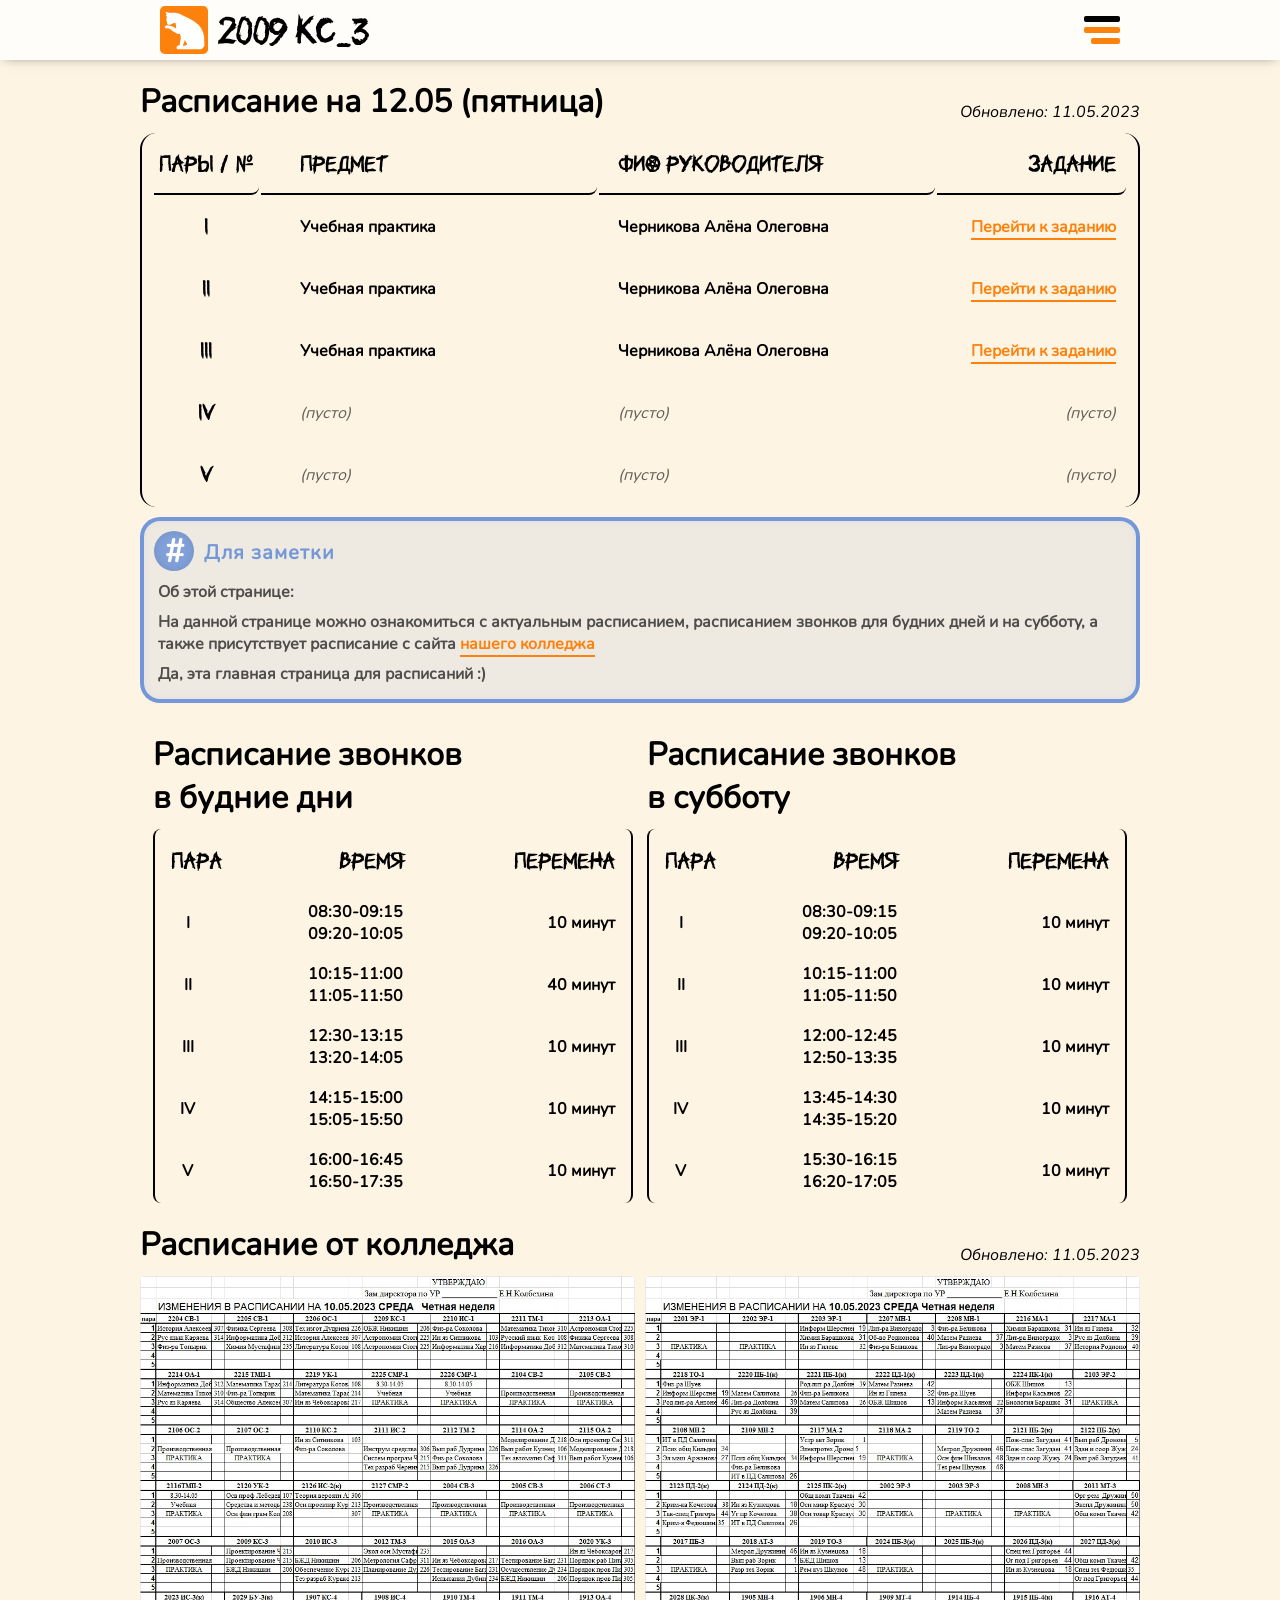
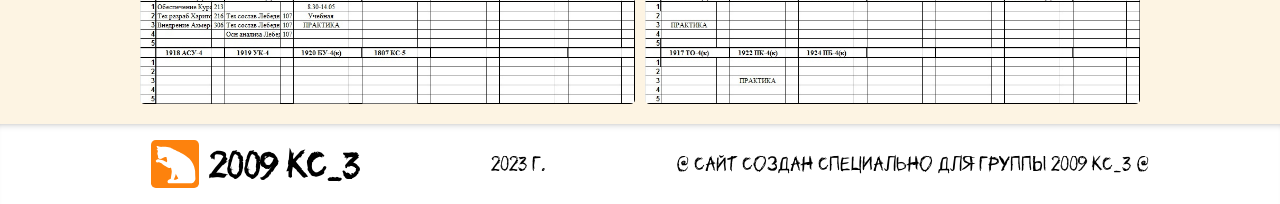
==== index.html @ f32d85fb "index.html" ====
<!DOCTYPE html>
<html lang="ru">

<head>
    <meta http-equiv="Cache-control" content="no-cache">
    <meta http-equiv="Cache-Control" content="max-age=300, must-revalidate">
    <meta name="viewport" content="width=device-width, initial-scale=1">
    <meta charset="UTF-8">
    <title>Главная / 2009 КС_3</title>
    <link rel="icon" href="favicon.svg">
    <link rel="stylesheet" href="css/style.css">
    <link rel="stylesheet" href="css/style_dark.css">
    <link rel="stylesheet" href="css/index.css">
    <link rel="stylesheet" href="css/index_dark.css">
</head>

<body>
    <!--_____header_____-->
    <header>
        <div class="locate main_container_for_header">
            <div class="left">
                <a href="index.html">
                    <img class="icon" src="svg/icon.svg" alt="dots icon">
                    <h1>2009 KC_3</h1>
                </a>
            </div>
            <div class="right">
                <button class="gum_menu" id="gum_menu">
                    <div id="line_1"></div>
                    <div id="line_2"></div>
                    <div id="line_3"></div>
                </button>
            </div>
        </div>
    </header>
    <!--под гамбургер меню-->
    <div class="under_gumburger_menu" id="under_gumburger_menu"></div>
    <!--_____меню_____-->
    <nav class="gumburger_menu" id="gumburger_menu">
        <button class="gum_menu" id="gum_menu_close" style="transition: 0.2s;">
            <div id="line_1"></div>
            <div id="line_2"></div>
            <div id="line_3"></div>
        </button>
        <a href="index.html">Главная</a>
        <a href="tasks.html">Задания</a>
        <a href="remind.html">Важные напоминания</a>
    </nav>
    <!--_____расписание_____-->
    <div class="main_container">
        <div class="h_block">
            <h2>Расписание на 12.05 (пятница)</h2>
            <p class="for_date">Обновлено: 11.05.2023</p>
        </div>
        <!--
        1 - Английский язык
        2 - Физическая культура
        3 - Общие компетенции профессионала
        4 - Основы алгоритмизации и программирования
        5 - Управление проектами
        6 - Основы исследовательской деятельности
        7 - Безопасность жизнедеятельности
        8 - Математические и логические основы электронно-вычислительной техники
        9 - Цифровая схемотехника
        10- Проектирование цифровых устройств
        11- Учебная практика
        -->
        <table class="lessons">
            <tr class="row_main">
                <th class="th1">Пары / №</th>
                <th class="th2">Предмет</th>
                <th class="th3">ФИО руководителя</th>
                <th class="th4">Задание</th>
            </tr>
            <tr class="row">
                <th class="th1">I</th>
                <th class="th2" id="lesson_1">11</th>
                <th class="th3" id="snp_1"></th>
                <th class="th4" id="a_href_1"></th>
            </tr>
            <tr class="row">
                <th class="th1">II</th>
                <th class="th2" id="lesson_2">11</th>
                <th class="th3" id="snp_2"></th>
                <th class="th4" id="a_href_2"></th>
            </tr>
            <tr class="row">
                <th class="th1">III</th>
                <th class="th2" id="lesson_3">11</th>
                <th class="th3" id="snp_3"></th>
                <th class="th4" id="a_href_3"></th>
            </tr>
            <tr class="row">
                <th class="th1">IV</th>
                <th class="th2" id="lesson_4"></th>
                <th class="th3" id="snp_4"></th>
                <th class="th4" id="a_href_4"></th>
            </tr>
            <tr class="row">
                <th class="th1">V</th>
                <th class="th2" id="lesson_5"></th>
                <th class="th3" id="snp_5"></th>
                <th class="th4" id="a_href_5"></th>
            </tr>
        </table>
        <!--_____блок для привлечения внимания_____-->
        <div class="for_note">
            <div class="icon">
                <div>#</div>
                <h3>Для заметки</h3>
            </div>
            <p>Об этой странице:</p>
            <p>На данной странице можно ознакомиться с
                актуальным расписанием, расписанием звонков
                для будних дней и на субботу, а также присутствует
                расписание с сайта <a href="https://spk.minobr63.ru/" target="blank_">нашего колледжа</a>
            </p>
            <p>Да, эта главная страница для расписаний :)</p>
        </div>
        <!--_____расписание звонков_____-->
        <div class="two_column">
            <div class="for_two">
                <div class="h_block">
                    <h2>Расписание звонков<br>в будние дни</h2>
                </div>
                <table>
                    <tr class="row_main">
                        <th class="th1">Пара</th>
                        <th>Время</th>
                        <th>Перемена</th>
                    </tr>
                    <tr>
                        <th>I</th>
                        <th>08:30-09:15<br>09:20-10:05</th>
                        <th>10 минут</th>
                    </tr>
                    <tr>
                        <th>II</th>
                        <th>10:15-11:00<br>11:05-11:50</th>
                        <th>40 минут</th>
                    </tr>
                    <tr>
                        <th>III</th>
                        <th>12:30-13:15<br>13:20-14:05</th>
                        <th>10 минут</th>
                    </tr>
                    <tr>
                        <th>IV</th>
                        <th>14:15-15:00<br>15:05-15:50</th>
                        <th>10 минут</th>
                    </tr>
                    <tr>
                        <th>V</th>
                        <th>16:00-16:45<br>16:50-17:35</th>
                        <th>10 минут</th>
                    </tr>

                </table>
            </div>
            <div class="for_two">
                <div class="h_block">
                    <h2>Расписание звонков<br>в субботу</h2>
                </div>
                <table>
                    <tr class="row_main">
                        <th class="th1">Пара</th>
                        <th>Время</th>
                        <th>Перемена</th>
                    </tr>
                    <tr>
                        <th>I</th>
                        <th>08:30-09:15<br>09:20-10:05</th>
                        <th>10 минут</th>
                    </tr>
                    <tr>
                        <th>II</th>
                        <th>10:15-11:00<br>11:05-11:50</th>
                        <th>10 минут</th>
                    </tr>
                    <tr>
                        <th>III</th>
                        <th>12:00-12:45<br>12:50-13:35</th>
                        <th>10 минут</th>
                    </tr>
                    <tr>
                        <th>IV</th>
                        <th>13:45-14:30<br>14:35-15:20</th>
                        <th>10 минут</th>
                    </tr>
                    <tr>
                        <th>V</th>
                        <th>15:30-16:15<br>16:20-17:05</th>
                        <th>10 минут</th>
                    </tr>

                </table>
            </div>
        </div>
        <!--_____расписание от колледжа_____-->
        <div class="h_block">
            <h2>Расписание от колледжа</h2>
            <p class="for_date">Обновлено: 11.05.2023</p>
        </div>
        <div class="two_photo">
            <a href="img/obj_now/obj_1.jpg" target="_blank">
                <img class="photo_1" loading="lazy" src="img/obj_now/obj_1.jpg" alt="Расписание_1">
            </a>
            <a href="img/obj_now/obj_2.jpg" target="_blank">
                <img class="photo_2" loading="lazy" src="img/obj_now/obj_2.jpg" alt="Расписание_2">
            </a>
        </div>
    </div>

    <!--_____footer_____-->
    <footer>
        <div class="left">
            <a href="index.html">
                <img class="icon" src="svg/icon.svg" alt="dots icon">
                <h1>2009 KC_3</h1>
            </a>
        </div>
        <p>2023 г.</p>
        <p>@ Сайт создан специально для группы 2009 КС_3 @</p>
    </footer>


    <!--script/скрипт-->
    <script type="text/javascript" src="js/index.js"></script>
</body>

</html>
---- css/style.css ----
/*_____подключение шрифтов / шрифты_____*/
@font-face {
    font-family: 'Nunito';
    src: url('../fonts/Nunito-Regular.ttf');
}

@font-face {
    font-family: 'Nunito_Italic';
    src: url('../fonts/Nunito-Italic.ttf');
}

@font-face {
    font-family: 'Nunito_Bold';
    src: url('../fonts/Nunito-Bold.ttf');
}

@font-face {
    font-family: 'Unutterable';
    src: url('../fonts/Unutterable.ttf');
}

/*_____скроллбар_scrollbar_____*/
html {
    /*для firefox*/
    /* «цвет ползунка» «цвет полосы скроллбара» */
    scrollbar-color: #FD820D white;
    /*Толщина скролла thin, auto*/
    scrollbar-width: thin;
    /*плавность движения*/
    scroll-behavior: smooth;
}

html::-webkit-scrollbar-track {
    /*Цвет скролла / заднего фона*/
    background-color: white;

}

html::-webkit-scrollbar-thumb {
    /*Закругление ползунка / который двигаем*/
    border-radius: 2px;
    /*Цвет ползунка*/
    background-color: #FD820D;

}

html::-webkit-scrollbar {
    /*Толщина скролла*/
    width: 6px;
}

/*_____normalize_____*/
* {
    margin: 0;
    padding: 0;

    transition: all 0.1s ease-in-out;
}

body {
    background: #FDF4E3;

    display: flex;
    flex-direction: column;
    align-items: center;

    color: black;
    font-size: 16px;
    font-family: 'Nunito', sans-serif;
}

@media (min-width: 0px) and (max-width: 1039px) {

    /*_____размеры текста_____*/
    a {
        font-family: 'Nunito', sans-serif;
        font-size: 14px;
        text-decoration: none;

        color: #FD820D;
        border-bottom: 1px solid #FD820D;
    }

    a:hover {
        cursor: pointer;
        color: #FD020D;
        border-bottom: 1px solid #FD020D;
    }

    h1 {
        font-size: 24px;
    }

    h2 {
        font-size: 20px;
    }

    h3 {
        font-size: 18px;
    }

    p {
        font-size: 14px;
    }
    
    p.end {
        text-align: end;
        font-style: italic;
    }

    p:first-letter {
        margin-left: 18px;
    }
    
    p.for_date {
        font-family: 'Nunito_Italic', cursive;
        font-size: 12px;
        white-space: nowrap;
    }

    p.for_date:first-letter {
        margin-left: 0;
    }

    .h_block {
        display: flex;
        justify-content: space-between;
        align-items: flex-end;
        margin: 6px 0 2px 0;
    }

    .main_container {
        position: relative;
        width: 90%;
        min-height: calc(100vh - 100px);
    }
    
    .main_container_for_header {
        position: relative;
        width: 90%;
    }

    /*_____header_____*/
    header {
        position: sticky;
        top: 0;
        width: 100%;
        height: 40px;
        background: rgba(255, 255, 255, 0.8);
        box-shadow: 0px 0px 12px -4px rgba(0, 0, 0, 0.6);
        backdrop-filter: blur(2px);

        display: flex;
        justify-content: center;
        align-items: center;

        z-index: 1;
    }

    /*расположение внутренних элементов*/
    header .locate {
        display: flex;
        justify-content: space-between;
        align-items: center;
    }

    /*часть слева*/
    header .left {
        user-select: none;
        margin-left: 10px;
    }

    header .left a {
        display: flex;
        flex-wrap: nowrap;
        align-items: center;
        border-bottom: none;
    }

    header .left a:active {
        transition: 0.04s;
        transform: scale(0.96);
    }

    header .left img {
        height: 32px;
        border-radius: 10%;
        margin-right: 6px;
    }

    header h1 {
        color: black;
        font-size: 20px;
        padding-top: 2px;
        font-family: 'Unutterable', sans-serif;
    }

    /*часть справа*/
    header .right {
        margin-right: 10px;
    }

    /*под гамбургер меню*/
    .under_gumburger_menu {
        position: fixed;
        width: 100%;
        height: 100%;
        right: -100%;

        transition: 0s;
        z-index: 2;
    }

    /*gumburger menu/гамбургер меню*/
    .gum_menu {
        width: 30px;
        height: 24px;
        border: none;
        background: none;

        display: flex;
        flex-direction: column;
        justify-content: space-between;
        align-items: flex-end;
    }

    .gum_menu:hover {
        cursor: pointer;
    }

    .gum_menu:active {
        transform: scale(0.9);
    }

    .gum_menu:active div {
        box-shadow: 0 0 2px 0px black;
    }

    .gum_menu div {
        width: 100%;
        height: 5px;
        border-radius: 2px;
    }

    .gum_menu #line_1 {
        background: black;
    }

    .gum_menu #line_2 {
        background: #FD820D;
    }

    .gum_menu #line_3 {
        background: #FD820D;
        width: 80%;
    }

    /*само меню*/
    .gumburger_menu {
        position: fixed;
        width: 300px;
        height: 100%;
        right: -400px;
        z-index: 3;

        border-top-left-radius: 4px;
        border-bottom-left-radius: 4px;
        background: rgba(255, 255, 255, 0.8);
        box-shadow: 0 0 12px -4px black;
        backdrop-filter: blur(10px);

        display: flex;
        justify-content: center;
        flex-direction: column;
        align-items: center;

        transition: 0.4s;

        user-select: none;
    }

    .gumburger_menu #gum_menu_close {
        align-items: flex-start;

        position: absolute;
        top: 8px;
        left: 6px;
    }

    .gumburger_menu a {
        color: black;
        font-size: 20px;
        width: 90%;

        padding: 16px 0 16px 0;
        margin: 4px 0 4px 0;
        border-bottom: 2px solid black;
    }

    .gumburger_menu a:hover {
        color: #FD820D;
        border-bottom: 2px solid #FD820D;
    }

    .gumburger_menu a:active {
        transition: 0.02s;
        transform: scale(0.98);
    }

    /*_____attention / внимание_____*/
    .attention {
        border-radius: 20px;

        background: #FD020D11;
        border: 2px solid #FD020D99;
        box-shadow: inset 0px 0px 6px -1px #FD020D22;

        margin: 6px 0;
        padding: 8px;

        display: flex;
        flex-direction: column
    }

    .attention p {
        color: #000000aa;
        font-weight: bold;
        padding: 2px;
    }

    .attention p:first-letter {
        margin: 0;
    }

    .attention .icon {
        user-select: none;

        display: flex;
        flex-wrap: nowrap;
        align-items: center;

        margin-bottom: 4px;
    }
    
    .attention .icon h3 {
        color: #fd020d99;
        font-size: 18px;
        font-weight: bold;
        letter-spacing: 0px;
        padding-top: 2px;
    }

    .attention .icon div {
        width: 32px;
        height: 32px;
        border-radius: 100%;
        margin: 0 6px 0 0;

        background: #FD020D88;
        box-shadow: inset 0px 0px 6px -2px rgba(0, 0, 0, 0.2);

        color: white;
        font-size: 26px;
        font-weight: bold;
        letter-spacing: 0;

        display: flex;
        justify-content: center;
        align-items: center;
    }

    /*_____warning / предупреждение_____*/
    .warning {
        border-radius: 20px;

        background: #fd820d11;
        border: 2px solid #fd820d99;
        box-shadow: inset 0px 0px 6px -2px #fd820d22;

        margin: 6px 0;
        padding: 8px;

        display: flex;
        flex-direction: column
    }

    .warning p {
        color: #000000aa;
        font-weight: bold;
        padding: 2px;
    }

    .warning p:first-letter {
        margin: 0;
    }

    .warning .icon {
        user-select: none;

        display: flex;
        flex-wrap: nowrap;
        align-items: center;

        margin-bottom: 4px;
    }
    
    .warning .icon h3 {
        color: #fd820d99;
        font-size: 18px;
        font-weight: bold;
        letter-spacing: 0px;
        padding-top: 2px;
    }

    .warning .icon div {
        width: 32px;
        height: 32px;
        border-radius: 100%;
        margin: 0 6px 0 0;

        background: #fd820d88;
        box-shadow: inset 0px 0px 6px -2px rgba(0, 0, 0, 0.2);

        color: white;
        font-size: 28px;
        font-weight: bold;
        letter-spacing: 0;

        display: flex;
        justify-content: center;
        align-items: center;
    }

    /*_____for_note / для заметки_____*/
    .for_note {
        border-radius: 20px;

        background: #2262D011;
        border: 2px solid #2262D099;
        box-shadow: inset 0px 0px 6px -2px #2262D022;

        margin: 6px 0;
        padding: 8px;

        display: flex;
        flex-direction: column
    }

    .for_note p {
        color: #000000aa;
        font-weight: bold;
        padding: 2px;
    }

    .for_note p:first-letter {
        margin: 0;
    }

    .for_note .icon {
        user-select: none;

        display: flex;
        flex-wrap: nowrap;
        align-items: center;

        margin-bottom: 4px;
    }
    
    .for_note .icon {
        color: #2262D099;
        font-size: 18px;
        font-weight: bold;
        letter-spacing: 0px;
        padding-top: 2px;
    }

    .for_note .icon div {
        width: 32px;
        height: 32px;
        border-radius: 100%;
        margin: 0 6px 0 0;

        background: #2262D088;
        box-shadow: inset 0px 0px 6px -2px rgba(0, 0, 0, 0.2);

        color: white;
        font-size: 28px;
        font-weight: bold;
        letter-spacing: 0;

        display: flex;
        justify-content: center;
        align-items: center;
    }

    /*_____footer / футер_____*/
    footer {
        width: 100%;
        height: 80px;
        margin-top: 20px;

        background: white;
        box-shadow: inset 0 6px 12px -12px black;

        display: flex;
        flex-direction: column;
        justify-content: space-evenly;
        align-items: center;

        user-select: none;
    }

    footer p {
        font-family: 'Unutterable', sans-serif;
        font-size: 10px;
        padding-top: 4px;
    }

    footer p:first-letter {
        margin: 0;
    }

    /*footer logo*/
    footer .left {
        user-select: none;
        margin-left: 0px;
    }

    footer .left a {
        display: flex;
        flex-wrap: nowrap;
        align-items: center;
        border-bottom: none;
    }

    footer .left a:active {
        transition: 0.04s;
        transform: scale(0.96);
    }

    footer .left img {
        height: 32px;
        border-radius: 10%;
        margin-right: 6px;
    }

    footer h1 {
        color: black;
        font-size: 20px;
        padding-top: 2px;
        font-family: 'Unutterable', sans-serif;
    }

    /*_____table / таблица_____*/

    table {
        width: 100%;
        font-size: 12px;
    }

    table i {
        font-weight: lighter;
        opacity: 0.6;
    }

    table caption {
        display: none;
    }

    table tr {
        height: 48px;
    }

    table tr.row_main {
        font-family: 'Unutterable', sans-serif;
        font-size: 16px;
    }

    table tr th.th1 {
        font-family: 'Unutterable', sans-serif;
        font-size: 16px;
    }
}

@media (min-width: 1040px) {

    /*_____размеры текста_____*/
    a {
        font-family: 'Nunito', sans-serif;
        font-size: 16px;
        text-decoration: none;

        color: #FD820D;
        border-bottom: 2px solid #FD820D;
    }

    a:hover {
        cursor: pointer;
        color: #FD020D;
        border-bottom: 2px solid #FD020D;
    }

    h1 {
        font-size: 38px;
    }

    h2 {
        font-size: 32px;
    }

    h3 {
        font-size: 28px;
    }

    p {
        font-size: 16px;
    }
    
    p.end {
        text-align: end;
        font-style: italic;
    }

    p:first-letter {
        margin-left: 32px;
    }

    p.for_date {
        font-family: 'Nunito_Italic', cursive;
        font-size: 16px;
    }

    p.for_date:first-letter {
        margin-left: 0;
    }

    .h_block {
        display: flex;
        justify-content: space-between;
        align-items: flex-end;
        margin: 20px 0 10px 0;
    }

    .main_container {
        position: relative;
        width: 1000px;
        min-height: calc(100vh - 100px);
    }
    
    .main_container_for_header {
        position: relative;
        width: 1000px;
    }
    /*_____header_____*/
    header {
        position: sticky;
        top: 0;
        width: 100%;
        height: 60px;
        background: rgba(255, 255, 255, 0.8);
        box-shadow: 0px 0px 12px -4px rgba(0, 0, 0, 0.6);
        backdrop-filter: blur(2px);

        display: flex;
        justify-content: center;
        align-items: center;

        z-index: 1;
    }

    /*расположение внутренних элементов*/
    header .locate {
        display: flex;
        justify-content: space-between;
        align-items: center;
    }

    /*часть слева*/
    header .left {
        user-select: none;
        margin-left: 20px;
    }

    header .left a {
        display: flex;
        flex-wrap: nowrap;
        align-items: center;
        border-bottom: none;
    }

    header .left a:active {
        transition: 0.04s;
        transform: scale(0.96);
    }

    header .left img {
        height: 48px;
        border-radius: 10%;
        margin-right: 10px;
    }

    header h1 {
        color: black;
        font-size: 30px;
        padding-top: 4px;
        font-family: 'Unutterable', sans-serif;
    }

    /*часть справа*/
    header .right {
        margin-right: 20px;
    }

    /*под гамбургер меню*/
    .under_gumburger_menu {
        position: fixed;
        width: 100%;
        height: 100%;
        right: -100%;

        transition: 0s;
        z-index: 2;
    }

    /*gumburger menu/гамбургер меню*/
    .gum_menu {
        width: 36px;
        height: 28px;
        border: none;
        background: none;

        display: flex;
        flex-direction: column;
        justify-content: space-between;
        align-items: flex-end;
    }

    .gum_menu:hover {
        cursor: pointer;
    }

    .gum_menu:active {
        transform: scale(0.9);
    }

    .gum_menu:active div {
        box-shadow: 0 0 2px 0px black;
    }

    .gum_menu div {
        width: 100%;
        height: 6px;
        border-radius: 2px;
    }

    .gum_menu #line_1 {
        background: black;
    }

    .gum_menu #line_2 {
        background: #FD820D;
    }

    .gum_menu #line_3 {
        background: #FD820D;
        width: 80%;
    }

    /*само меню*/
    .gumburger_menu {
        position: fixed;
        width: 380px;
        height: 100%;
        right: -400px;
        z-index: 3;

        border-top-left-radius: 4px;
        border-bottom-left-radius: 4px;
        background: rgba(255, 255, 255, 0.8);
        box-shadow: 0 0 12px -4px black;
        backdrop-filter: blur(10px);

        display: flex;
        justify-content: center;
        flex-direction: column;
        align-items: center;

        transition: 0.4s;

        user-select: none;
    }

    .gumburger_menu #gum_menu_close {
        align-items: flex-start;

        position: absolute;
        top: 16px;
        left: 12px;
    }

    .gumburger_menu a {
        color: black;
        font-size: 20px;
        width: 90%;

        padding: 20px 0 20px 0;
        margin: 4px 0 4px 0;
        border-bottom: 2px solid black;
    }

    .gumburger_menu a:hover {
        color: #FD820D;
        border-bottom: 2px solid #FD820D;
    }

    .gumburger_menu a:active {
        transition: 0.02s;
        transform: scale(0.98);
    }

    /*_____attention / внимание_____*/
    .attention {
        border-radius: 20px;

        background: #FD020D11;
        border: 4px solid #FD020D99;
        box-shadow: inset 0px 0px 12px -4px #FD020D22;

        margin: 10px 0;
        padding: 10px;

        display: flex;
        flex-direction: column
    }

    .attention p {
        color: #000000aa;
        font-weight: bold;
        padding: 4px;
    }

    .attention p:first-letter {
        margin: 0;
    }

    .attention .icon {
        user-select: none;

        display: flex;
        flex-wrap: nowrap;
        align-items: center;        

        margin-bottom: 6px;
    }
    
    .attention .icon h3 {
        color: #fd020d99;
        font-size: 20px;
        font-weight: bold;
        letter-spacing: 1px;
        padding-top: 2px;
    }

    .attention .icon div {
        width: 40px;
        height: 40px;
        border-radius: 100%;
        margin: 0 10px 0 0;

        background: #FD020D88;
        box-shadow: inset 0px 0px 12px -4px rgba(0, 0, 0, 0.2);

        color: white;
        font-size: 32px;
        font-weight: bold;
        letter-spacing: 0;

        display: flex;
        justify-content: center;
        align-items: center;
    }

    /*_____warning / предупреждение_____*/
    .warning {
        border-radius: 20px;

        background: #fd820d11;
        border: 4px solid #fd820d99;
        box-shadow: inset 0px 0px 12px -4px #fd820d22;

        margin: 10px 0;
        padding: 10px;

        display: flex;
        flex-direction: column
    }

    .warning p {
        color: #000000aa;
        font-weight: bold;
        padding: 4px;
    }

    .warning p:first-letter {
        margin: 0;
    }

    .warning .icon {
        user-select: none;

        display: flex;
        flex-wrap: nowrap;
        align-items: center;

        margin-bottom: 6px;
    }
    
    .warning .icon h3 {
        color: #fd820d99;
        font-size: 20px;
        font-weight: bold;
        letter-spacing: 1px;
        padding-top: 2px;
    }

    .warning .icon div {
        width: 40px;
        height: 40px;
        border-radius: 100%;
        margin: 0 10px 0 0;

        background: #fd820d88;
        box-shadow: inset 0px 0px 12px -4px rgba(0, 0, 0, 0.2);

        color: white;
        font-size: 32px;
        font-weight: bold;
        letter-spacing: 0;

        display: flex;
        justify-content: center;
        align-items: center;
    }

    /*_____for_note / для заметки_____*/
    .for_note {
        border-radius: 20px;

        background: #2262D011;
        border: 4px solid #2262D099;
        box-shadow: inset 0px 0px 12px -4px #2262D022;

        margin: 10px 0;
        padding: 10px;

        display: flex;
        flex-direction: column
    }

    .for_note p {
        color: #000000aa;
        font-weight: bold;
        padding: 4px;
    }

    .for_note p:first-letter {
        margin: 0;
    }

    .for_note .icon {
        user-select: none;

        display: flex;
        flex-wrap: nowrap;
        align-items: center;

        margin-bottom: 6px;
    }

.for_note .icon h3 {
        color: #2262D099;
        font-size: 20px;
        font-weight: bold;
        letter-spacing: 1px;
        padding-top: 2px;
    }

    .for_note .icon div {
        width: 40px;
        height: 40px;
        border-radius: 100%;
        margin: 0 10px 0 0;

        background: #2262D088;
        box-shadow: inset 0px 0px 12px -4px rgba(0, 0, 0, 0.2);

        color: white;
        font-size: 32px;
        font-weight: bold;
        letter-spacing: 0;

        display: flex;
        justify-content: center;
        align-items: center;
    }

    /*_____footer / футер_____*/
    footer {
        width: 100%;
        height: 80px;
        margin-top: 20px;

        background: white;
        box-shadow: inset 0 6px 12px -12px black;

        display: flex;
        justify-content: space-evenly;
        align-items: center;

        user-select: none;
    }

    footer p {
        font-family: 'Unutterable', sans-serif;
    }

    footer p:first-letter {
        margin: 0;
    }

    /*footer logo*/
    footer .left {
        user-select: none;
        margin-left: 20px;
    }

    footer .left a {
        display: flex;
        flex-wrap: nowrap;
        align-items: center;
        border-bottom: none;
    }

    footer .left a:active {
        transition: 0.04s;
        transform: scale(0.96);
    }

    footer .left img {
        height: 48px;
        border-radius: 10%;
        margin-right: 10px;
    }

    footer h1 {
        color: black;
        font-size: 30px;
        padding-top: 4px;
        font-family: 'Unutterable', sans-serif;
    }

    /*_____table / таблица_____*/

    table {
        width: 100%;
    }

    table i {
        font-weight: lighter;
        opacity: 0.6;
    }

    table caption {
        display: none;
    }

    table tr {
        height: 60px;
    }

    table tr.row_main {
        font-family: 'Unutterable', sans-serif;
        font-size: 18px;
    }

    table tr th.th1 {
        font-family: 'Unutterable', sans-serif;
        font-size: 18px;
    }

}
---- css/style_dark.css ----
/*_____ТЕМНАЯ ТЕМА_____*/
@media (prefers-color-scheme: dark) {
    body {
        background: #555555;

        display: flex;
        flex-direction: column;
        align-items: center;

        color: white;
        font-size: 16px;
        font-family: 'Nunito', sans-serif;
    }

    /*_____header_____*/
    header {
        background: rgba(0, 0, 0, 0.4);
        box-shadow: 0px 0px 12px -4px rgba(0, 0, 0, 0.6);
    }

    header .left h1 {
        color: white;
    }

    /*gumburger menu/гамбургер меню*/
    .gum_menu #line_1 {
        background: white;
    }

    /*само меню*/
    .gumburger_menu {
        background: rgba(0, 0, 0, 0.4);
    }
    
    .gumburger_menu a {
        color: white;
        border-bottom: 2px solid white;
    }

    /*_____attention / внимание_____*/
    .attention p {
        color: white;
    }

    .attention .icon h3 {
        color: #fd020d;
    }

    /*_____warning / предупреждение_____*/
    .warning p {
        color: white;
    }

    /*_____for_note / для заметки_____*/
    .warning .icon h3 {
        color: #fd820d;
    }

    .for_note p {
        color: white;
    }

    .for_note .icon h3 {
        color: #CCDDFF;
    }
    
    footer {
        background: #00000099;
        box-shadow: inset 0 6px 12px -10px white;
    }
    
    footer .left h1 {
        color: white;
    }
}
---- css/index.css ----
@media (min-width: 0px) and (max-width: 1039px) {
    table.lessons {
        font-size: 12px;
        
        padding-left: 1%;
        padding-right: 1%;
        border-left: 2px solid black;
        border-right: 2px solid black;
        border-radius: 16px;
    }
    
    table.lessons .row_main {
        font-size: 12px;
    }
    
    table.lessons .row_main th {
        border-bottom: 2px solid black;
        border-bottom-right-radius: 8px;
    }

    table tr th.th1 {
        width: 10%;
        text-align: center;
        font-size: 12px;
    }

    table tr th.th2 {
        width: 50%;
        padding-left: 2%;
        text-align: start;
    }

    table tr th.th3 {
        width: 40%;
        padding-left: 1%;
        text-align: start;
    }

    table tr th.th4 {
        display: none;
        user-select: none;
    }

    /*для расписаний звонков*/
    .two_column .for_two table {
        padding-left: 1%;
        padding-right: 1%;
        border-left: 2px solid black;
        border-right: 2px solid black;
        border-radius: 8px;
    }

    .two_column .for_two table:hover {
        border-left: 2px solid #FD820D;
        border-right: 2px solid #FD820D;
    }

    .two_column .for_two table tr.row_main:hover th {
        background: none;
    }

    .two_column .for_two table tr th {
        border-radius: 16px;
        padding: 0 2%;
        text-align: end;
    }
    
    .two_column .for_two table tr th:first-child {
        text-align: center;
    }

    .two_column .for_two table tr:hover th {
        background: #FD820D88;
    }

    /*расписание от колледжа*/
    .two_photo {
        display: flex;
        flex-direction: column;
        flex-wrap: nowrap;
        grid-gap: 6px;
    }

    .two_photo a {
        border-radius: 1%;
        border-bottom: none;

        overflow: hidden;
        user-select: none;
    }

    .two_photo a:hover {
        box-shadow: 0 0 4px -2px black;
    }

    .two_photo a:hover img {
        filter: brightness(0.88);
    }

    .two_photo a:active {
        transform: scale(0.98);
    }

    .two_photo img {
        width: 100%;
        height: 100%;
    }
}

@media (min-width: 1040px) {
    table.lessons {
        padding-left: 1%;
        padding-right: 1%;
        border-left: 2px solid black;
        border-right: 2px solid black;
        border-radius: 16px;
    }
    
    table.lessons .row_main th {
        border-bottom: 2px solid black;
        border-bottom-right-radius: 8px
    }

    table tr th.th1 {
        width: 10%;
        text-align: center;
    }

    table tr th.th2 {
        width: 32%;
        padding-left: 4%;
        text-align: start;
    }

    table tr th.th3 {
        width: 32%;
        padding-left: 2%;
        text-align: start;
    }

    table tr th.th4 {
        width: 18%;
        padding-left: 2%;
        padding-right: 1%;
        text-align: end;

        user-select: none;
    }

    /*для расписаний звонков*/
    .two_column {
        display: flex;
        flex-wrap: nowrap;
        justify-content: space-evenly;
    }

    .two_column .for_two {
        width: 48%;
    }

    .two_column .for_two table {
        padding-left: 1%;
        padding-right: 1%;
        border-left: 2px solid black;
        border-right: 2px solid black;
        border-radius: 8px;
    }

    .two_column .for_two table:hover {
        border-left: 2px solid #FD820D;
        border-right: 2px solid #FD820D;
    }

    .two_column .for_two table tr.row_main:hover th {
        background: none;
    }

    .two_column .for_two table tr th {
        text-align: end;
        padding: 0 2%;
    }
    
    .two_column .for_two table tr th:first-child {
        text-align: center;
    }
    
    .two_column .for_two table tr th {
        border-radius: 16px;
    }

    .two_column .for_two table tr:hover th {
        background: #FD820D88;
    }

    /*расписание от колледжа*/
    .two_photo {
        display: flex;
        flex-wrap: nowrap;
        grid-gap: 10px;
    }

    .two_photo a {
        border-radius: 1%;
        border-bottom: none;

        overflow: hidden;
        user-select: none;
    }

    .two_photo a:hover {
        box-shadow: 0 0 4px -2px black;
    }

    .two_photo a:hover img {
        filter: brightness(0.88);
    }

    .two_photo a:active {
        transform: scale(0.98);
    }

    .two_photo img {
        width: 100%;
        height: 100%;
    }
}
---- css/index_dark.css ----
/*_____ТЕМНАЯ ТЕМА_____*/
@media (prefers-color-scheme: dark) {
    table.lessons {
        border-left: 2px solid white;
        border-right: 2px solid white;
    }
    
    table.lessons .row_main th {
        border-bottom: 2px solid white;
    }
    
    .two_column .for_two table {
        border-left: 2px solid white;
        border-right: 2px solid white;
    }
}
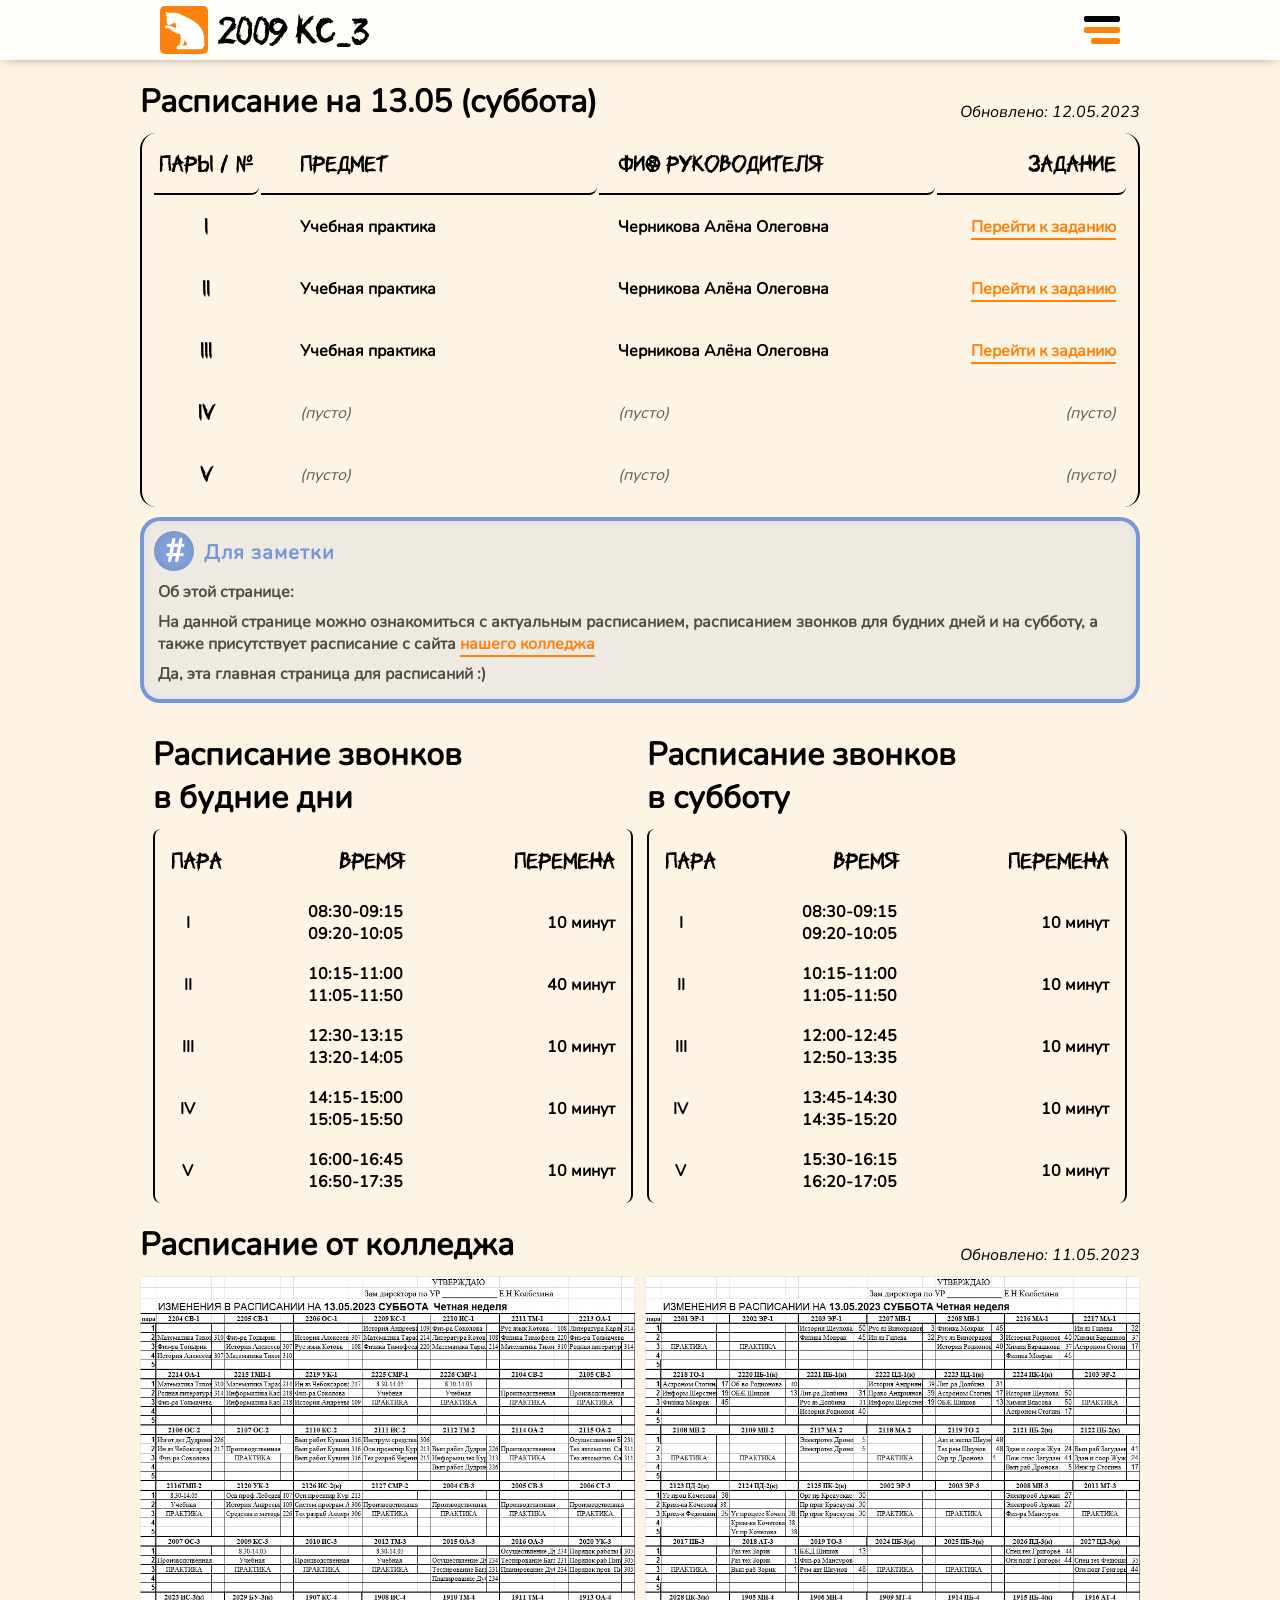
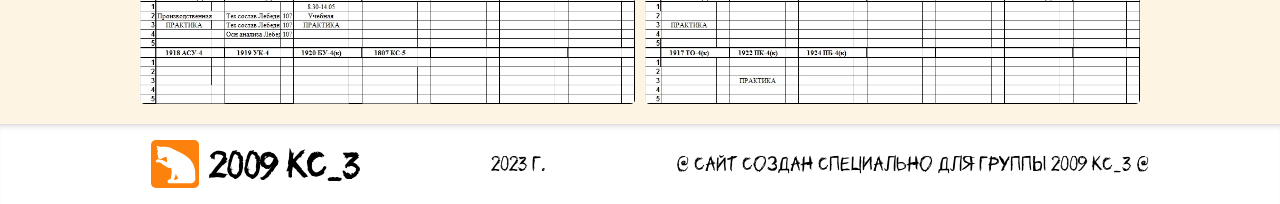
==== commit 578d7d1e: "index.html" ====
--- a/index.html
+++ b/index.html
@@ -49,8 +49,8 @@
     <!--_____расписание_____-->
     <div class="main_container">
         <div class="h_block">
-            <h2>Расписание на 12.05 (пятница)</h2>
-            <p class="for_date">Обновлено: 11.05.2023</p>
+            <h2>Расписание на 13.05 (суббота)</h2>
+            <p class="for_date">Обновлено: 12.05.2023</p>
         </div>
         <!--
         1 - Английский язык
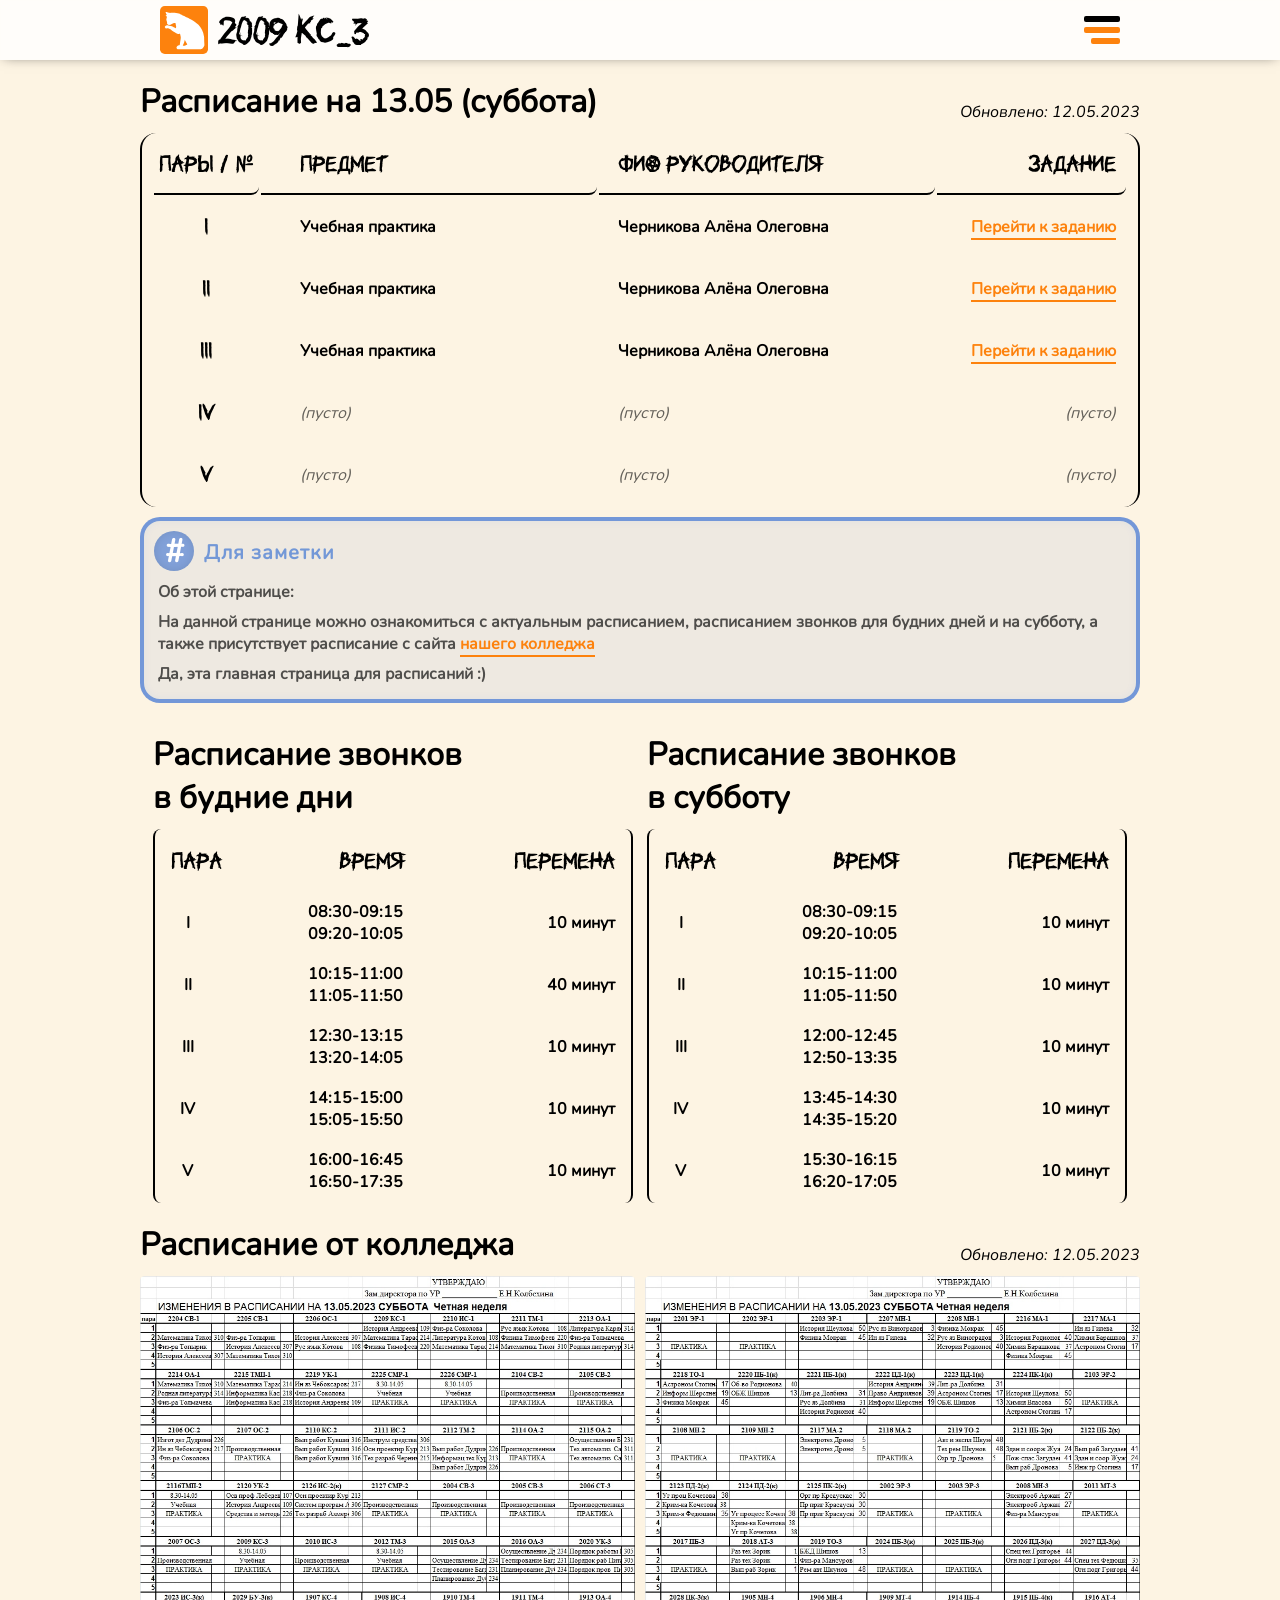
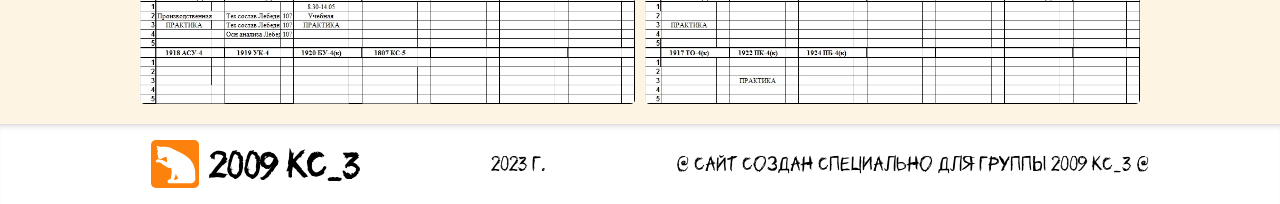
==== commit b43bd308: "index.html" ====
--- a/index.html
+++ b/index.html
@@ -199,7 +199,7 @@
         <!--_____расписание от колледжа_____-->
         <div class="h_block">
             <h2>Расписание от колледжа</h2>
-            <p class="for_date">Обновлено: 11.05.2023</p>
+            <p class="for_date">Обновлено: 12.05.2023</p>
         </div>
         <div class="two_photo">
             <a href="img/obj_now/obj_1.jpg" target="_blank">
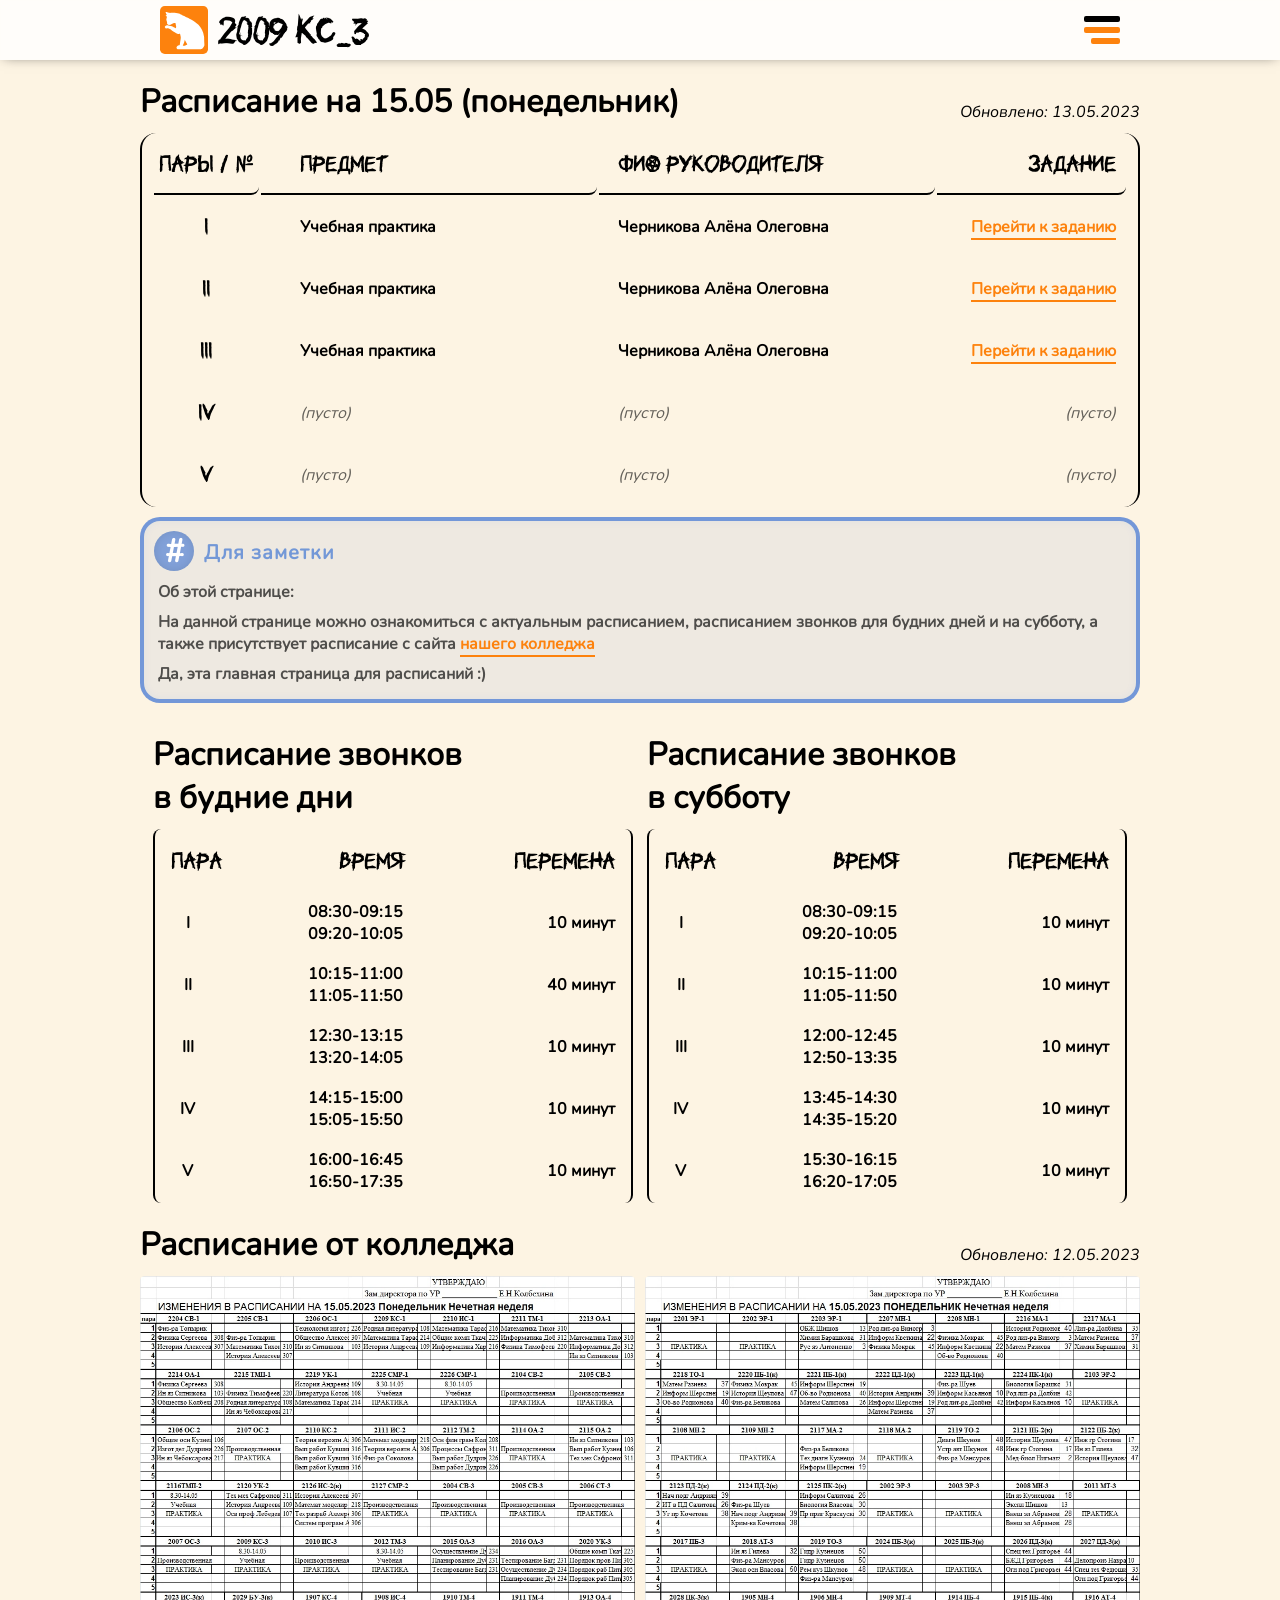
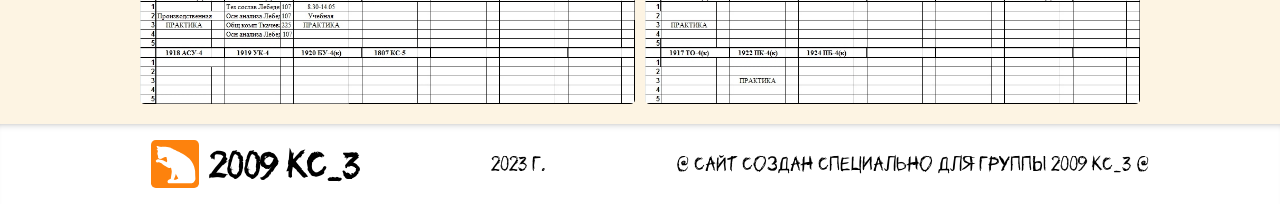
==== commit 44e91322: "Update index.html" ====
--- a/index.html
+++ b/index.html
@@ -49,8 +49,8 @@
     <!--_____расписание_____-->
     <div class="main_container">
         <div class="h_block">
-            <h2>Расписание на 13.05 (суббота)</h2>
-            <p class="for_date">Обновлено: 12.05.2023</p>
+            <h2>Расписание на 15.05 (понедельник)</h2>
+            <p class="for_date">Обновлено: 13.05.2023</p>
         </div>
         <!--
         1 - Английский язык
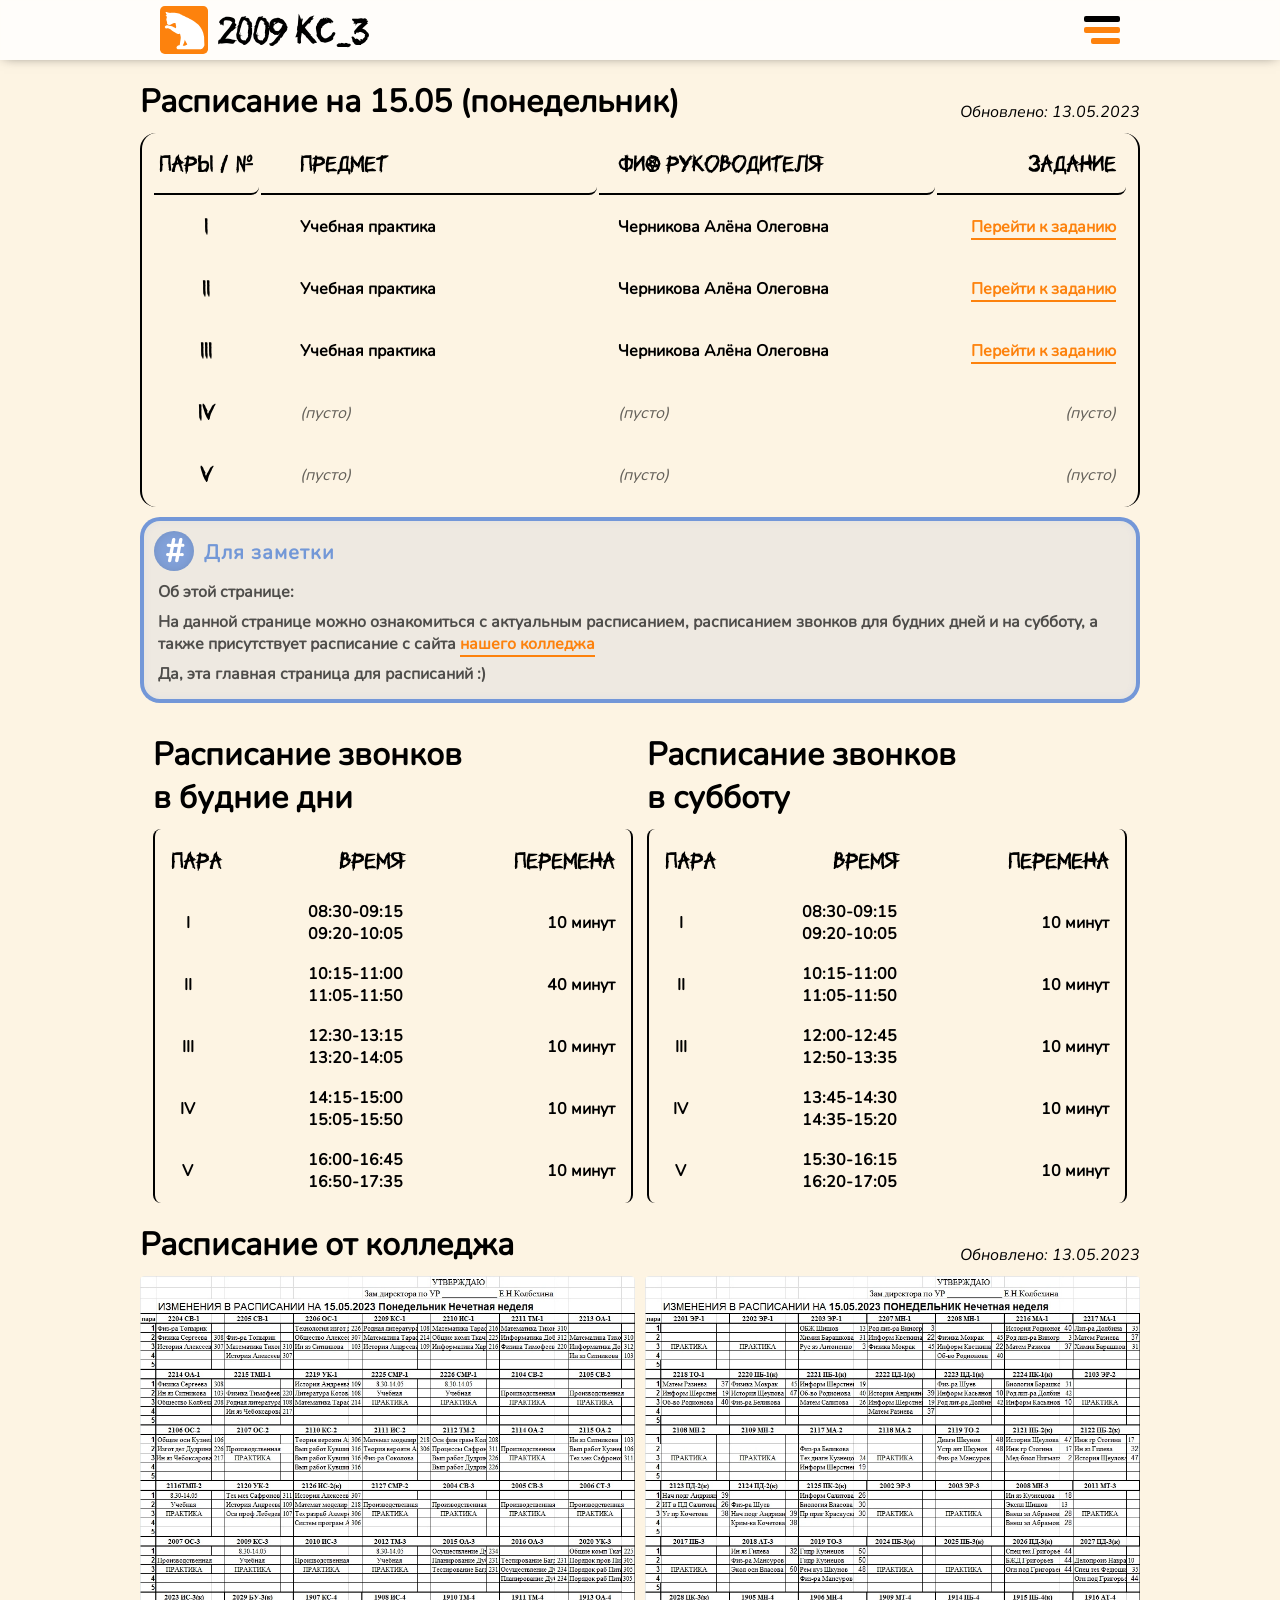
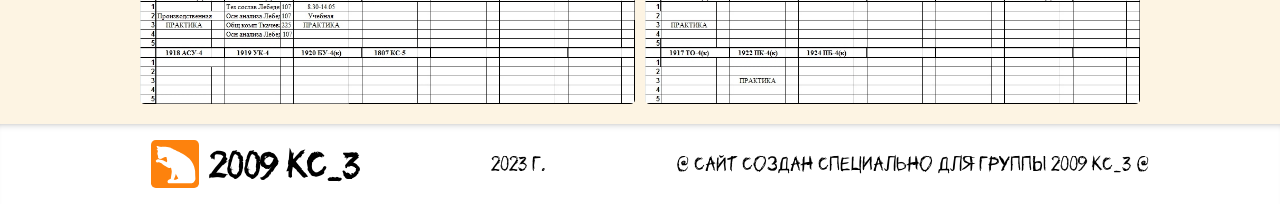
==== commit f7a3d103: "Update index.html" ====
--- a/index.html
+++ b/index.html
@@ -199,7 +199,7 @@
         <!--_____расписание от колледжа_____-->
         <div class="h_block">
             <h2>Расписание от колледжа</h2>
-            <p class="for_date">Обновлено: 12.05.2023</p>
+            <p class="for_date">Обновлено: 13.05.2023</p>
         </div>
         <div class="two_photo">
             <a href="img/obj_now/obj_1.jpg" target="_blank">
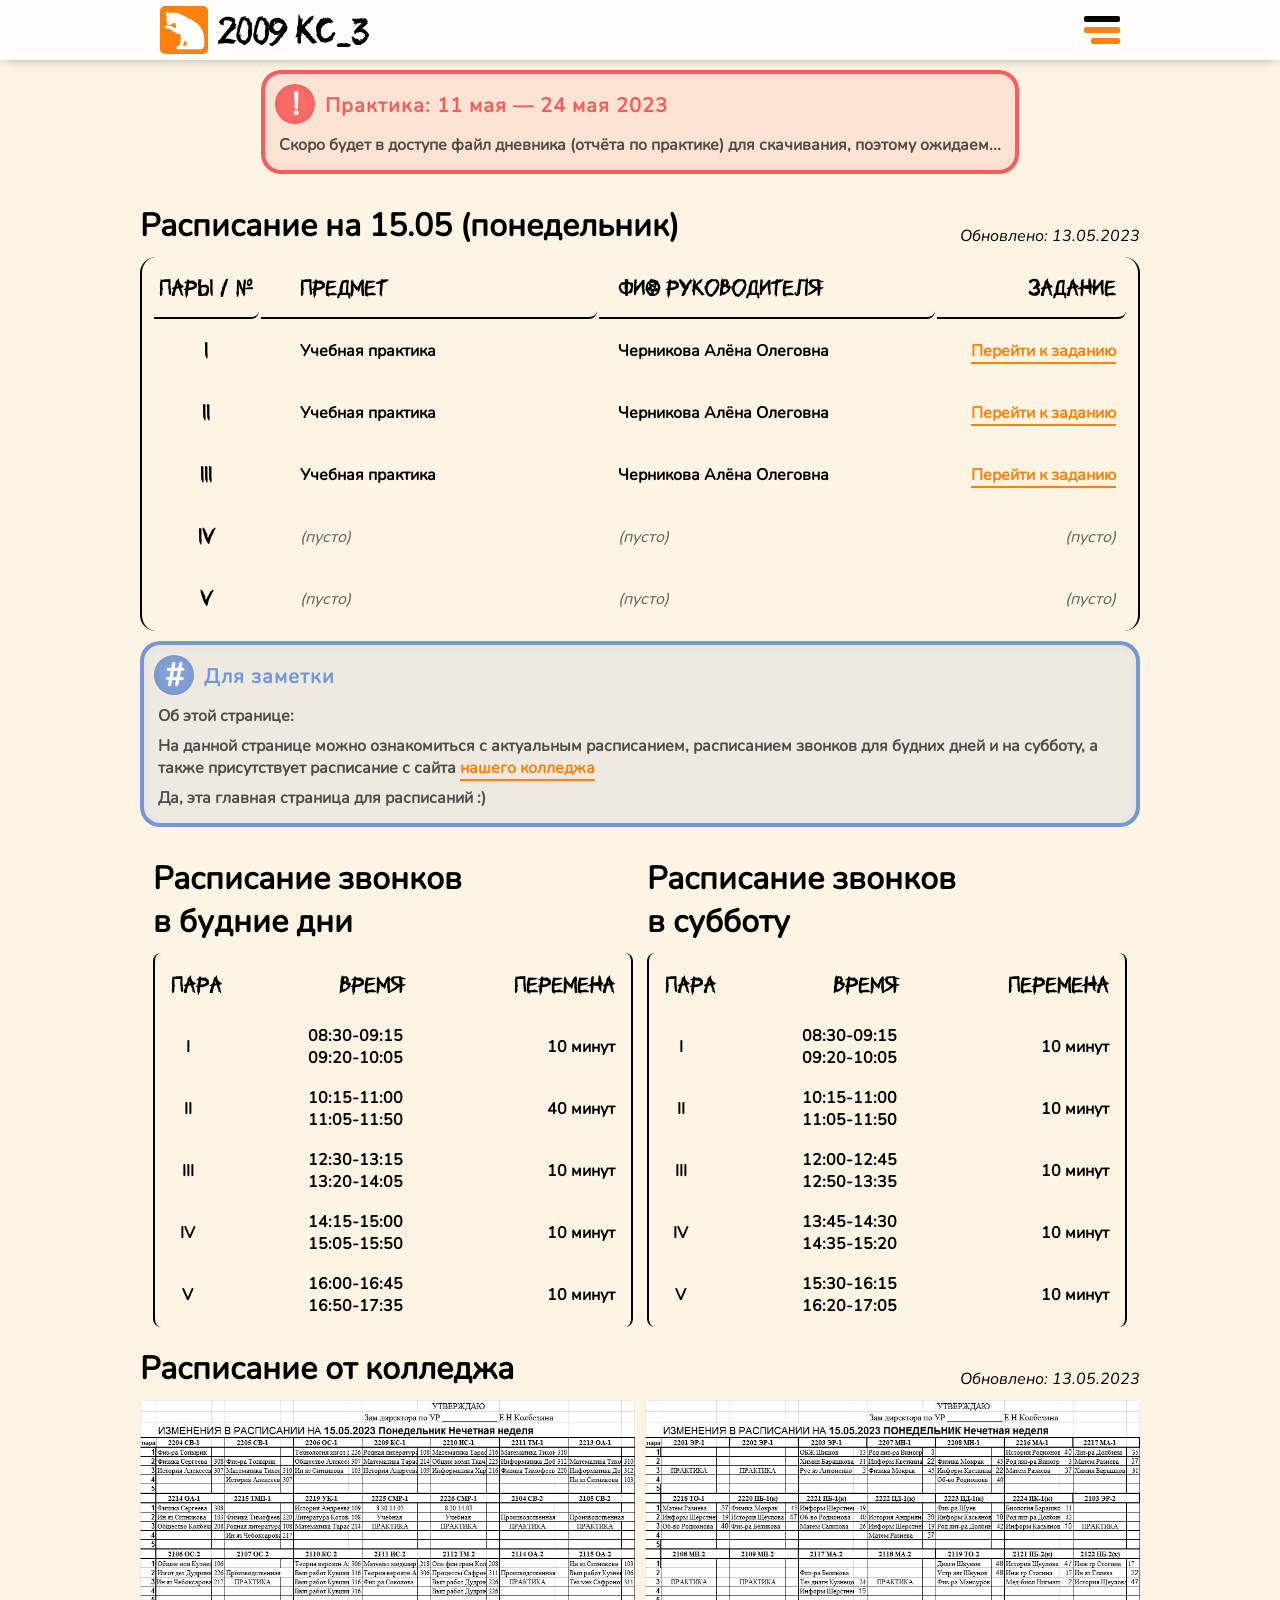
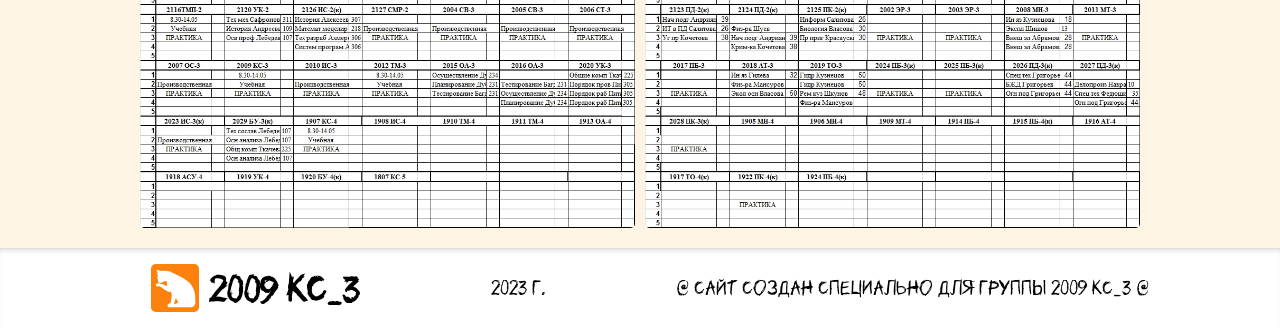
==== commit c12b463d: "Update index.html" ====
--- a/index.html
+++ b/index.html
@@ -47,6 +47,12 @@
         <a href="remind.html">Важные напоминания</a>
     </nav>
     <!--_____расписание_____-->
+    <div class="attention">
+        <div class="icon">
+            <div>!</div><h3>Практика: 11 мая — 24 мая 2023</h3>
+        </div>
+        <p>Скоро будет в доступе файл дневника (отчёта по практике) для скачивания, поэтому ожидаем...</p>
+    </div>
     <div class="main_container">
         <div class="h_block">
             <h2>Расписание на 15.05 (понедельник)</h2>
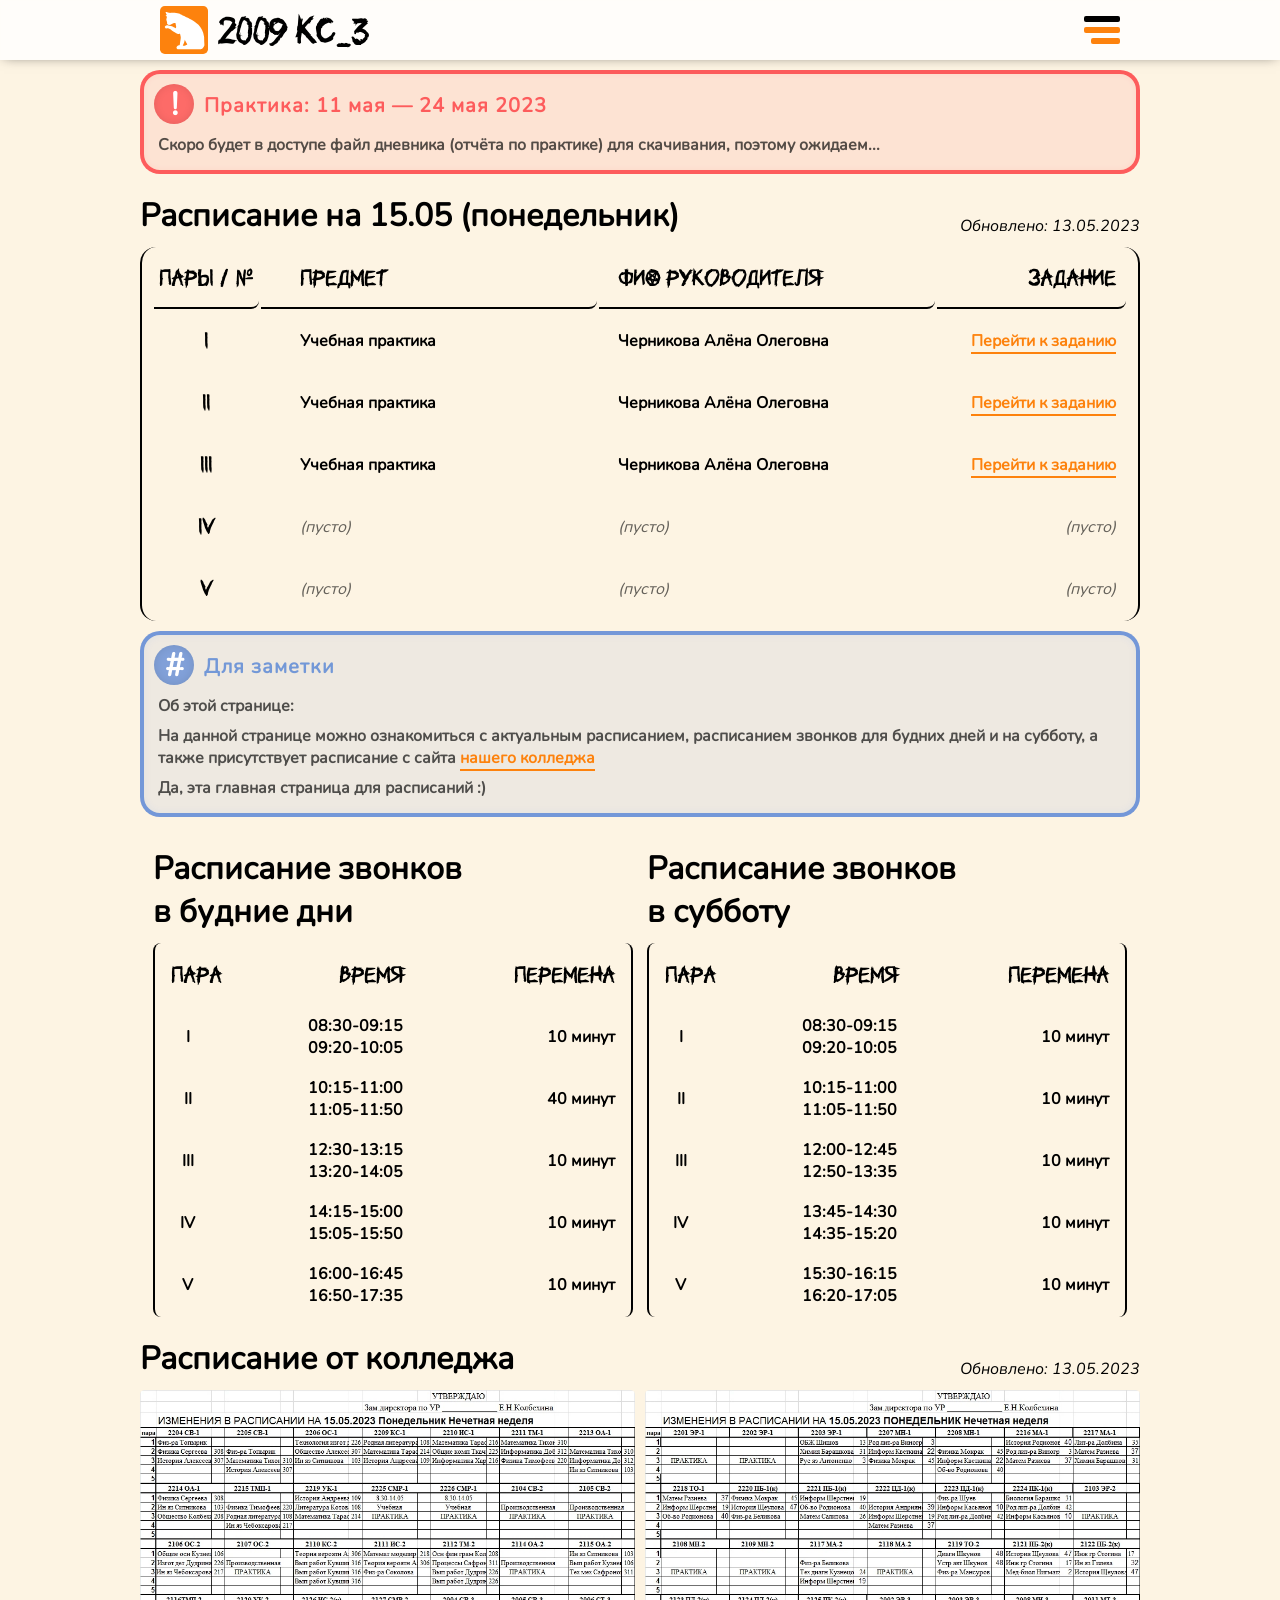
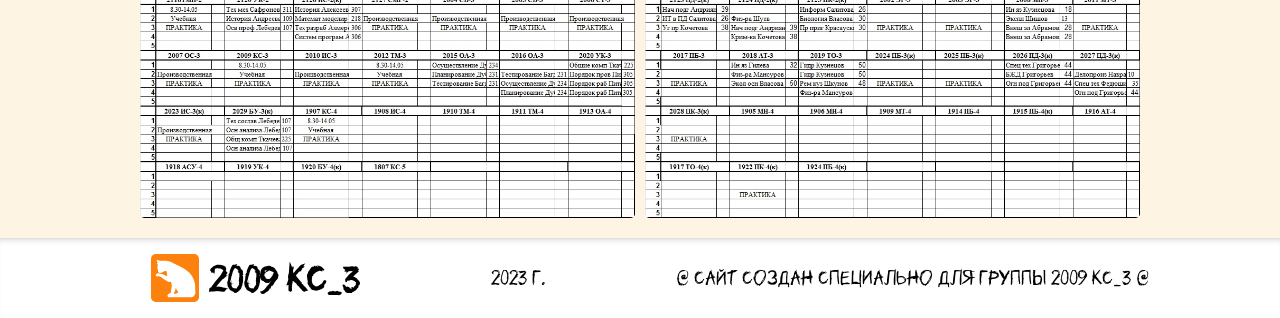
==== commit ff0a31d6: "Update index.html" ====
--- a/index.html
+++ b/index.html
@@ -47,13 +47,13 @@
         <a href="remind.html">Важные напоминания</a>
     </nav>
     <!--_____расписание_____-->
-    <div class="attention">
-        <div class="icon">
-            <div>!</div><h3>Практика: 11 мая — 24 мая 2023</h3>
-        </div>
-        <p>Скоро будет в доступе файл дневника (отчёта по практике) для скачивания, поэтому ожидаем...</p>
-    </div>
     <div class="main_container">
+        <div class="attention">
+            <div class="icon">
+                <div>!</div><h3>Практика: 11 мая — 24 мая 2023</h3>
+            </div>
+            <p>Скоро будет в доступе файл дневника (отчёта по практике) для скачивания, поэтому ожидаем...</p>
+        </div>
         <div class="h_block">
             <h2>Расписание на 15.05 (понедельник)</h2>
             <p class="for_date">Обновлено: 13.05.2023</p>
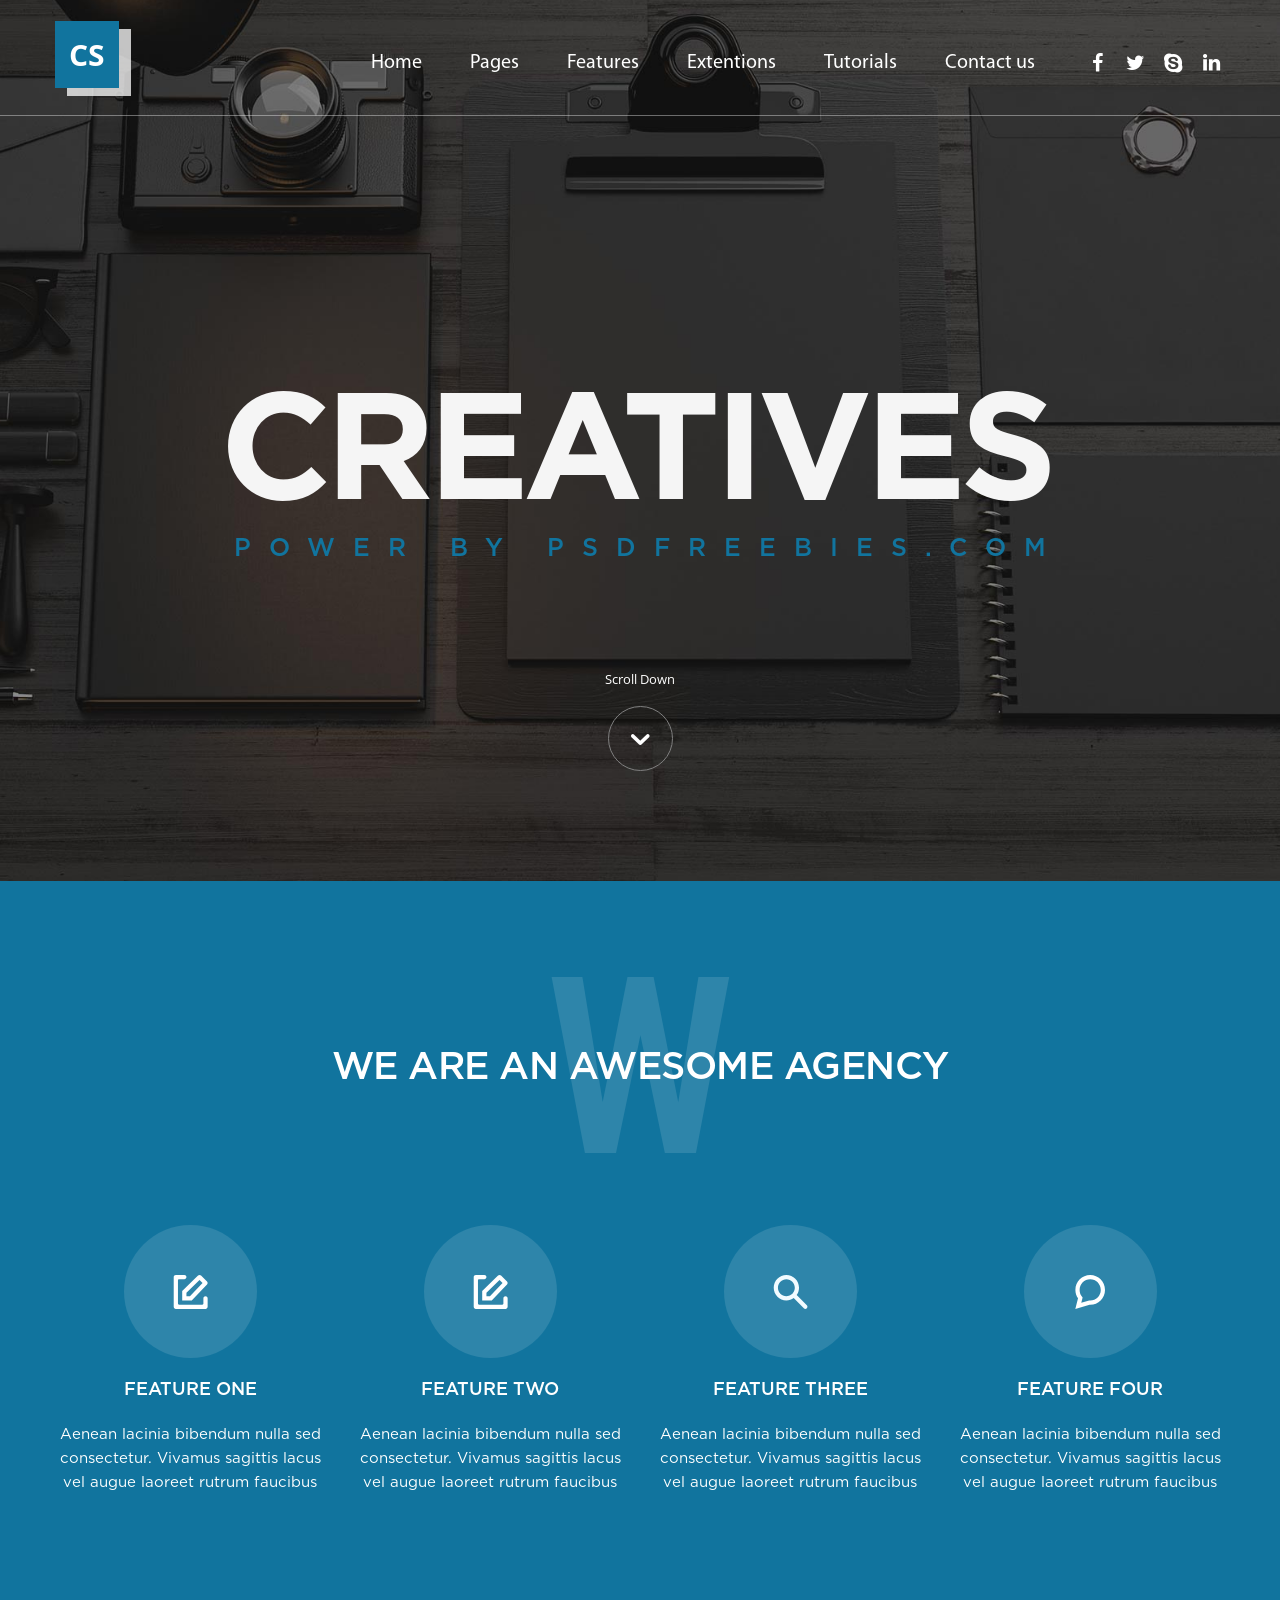
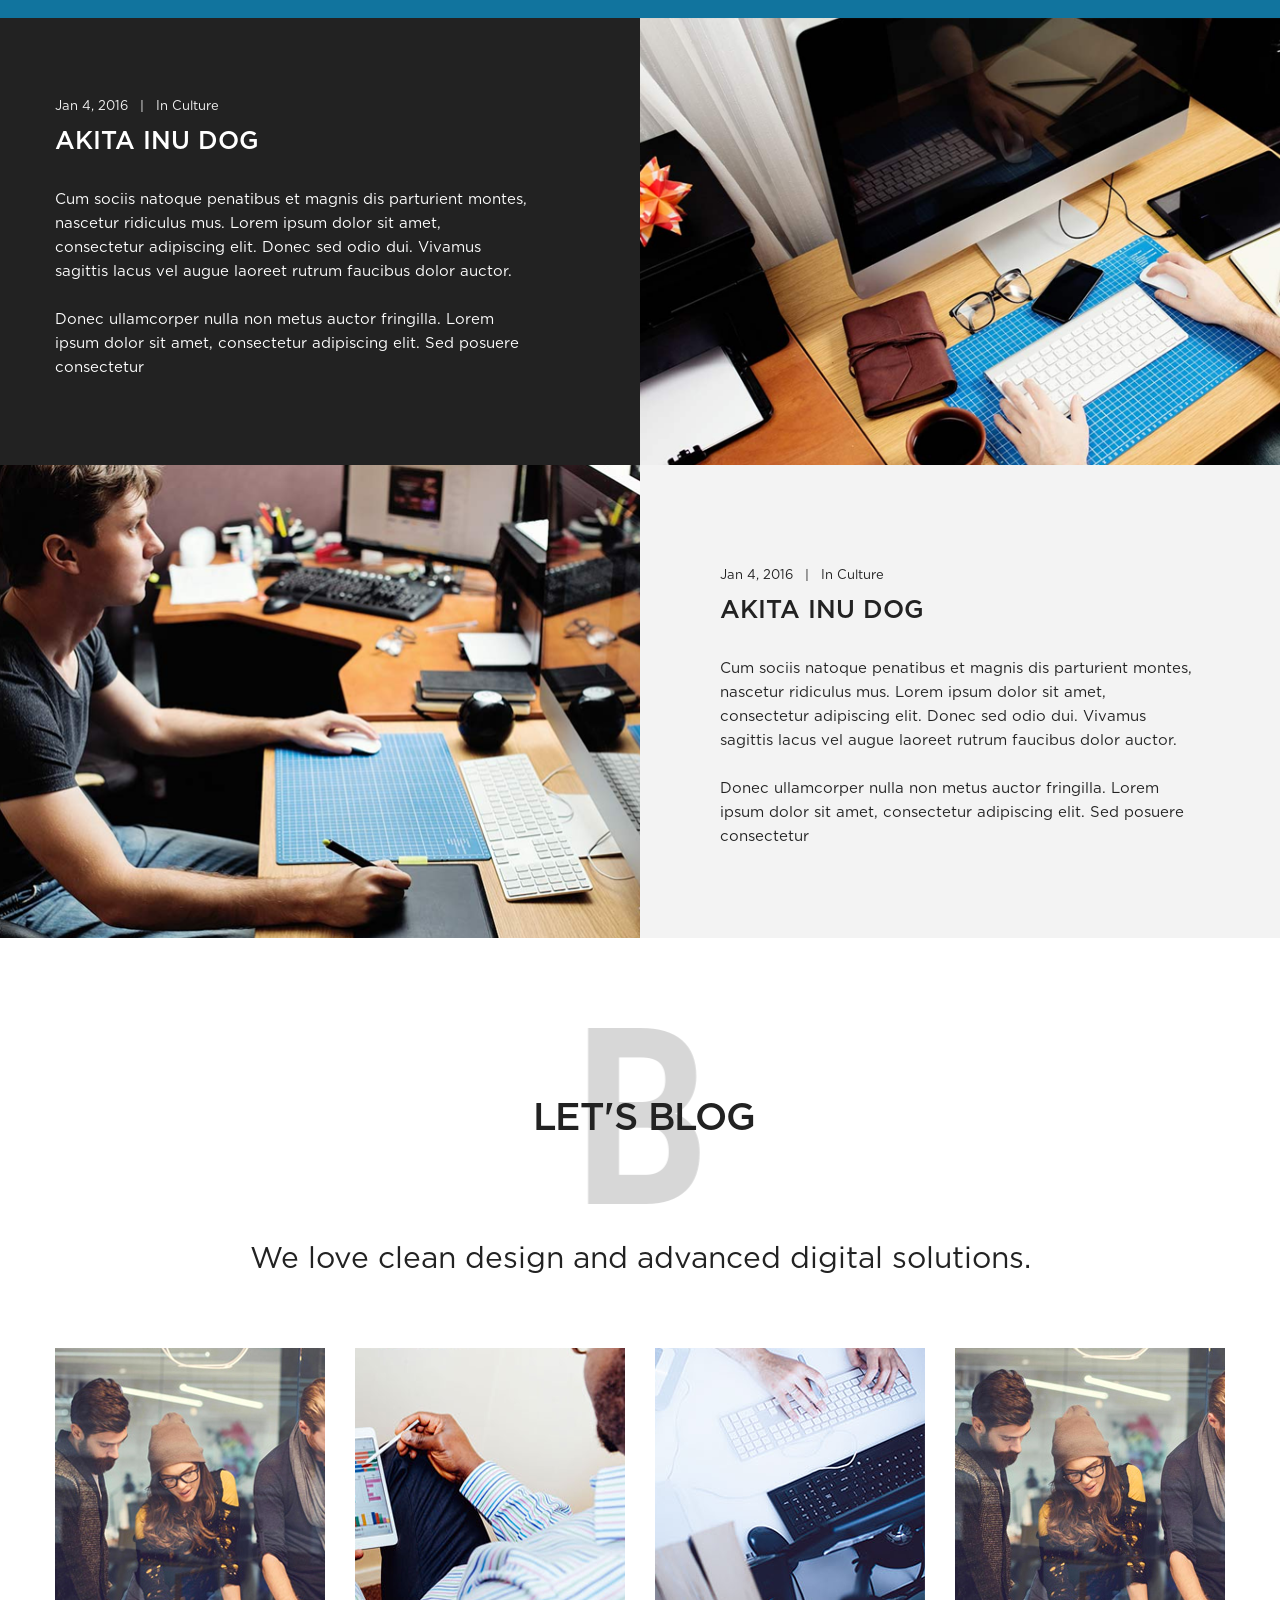
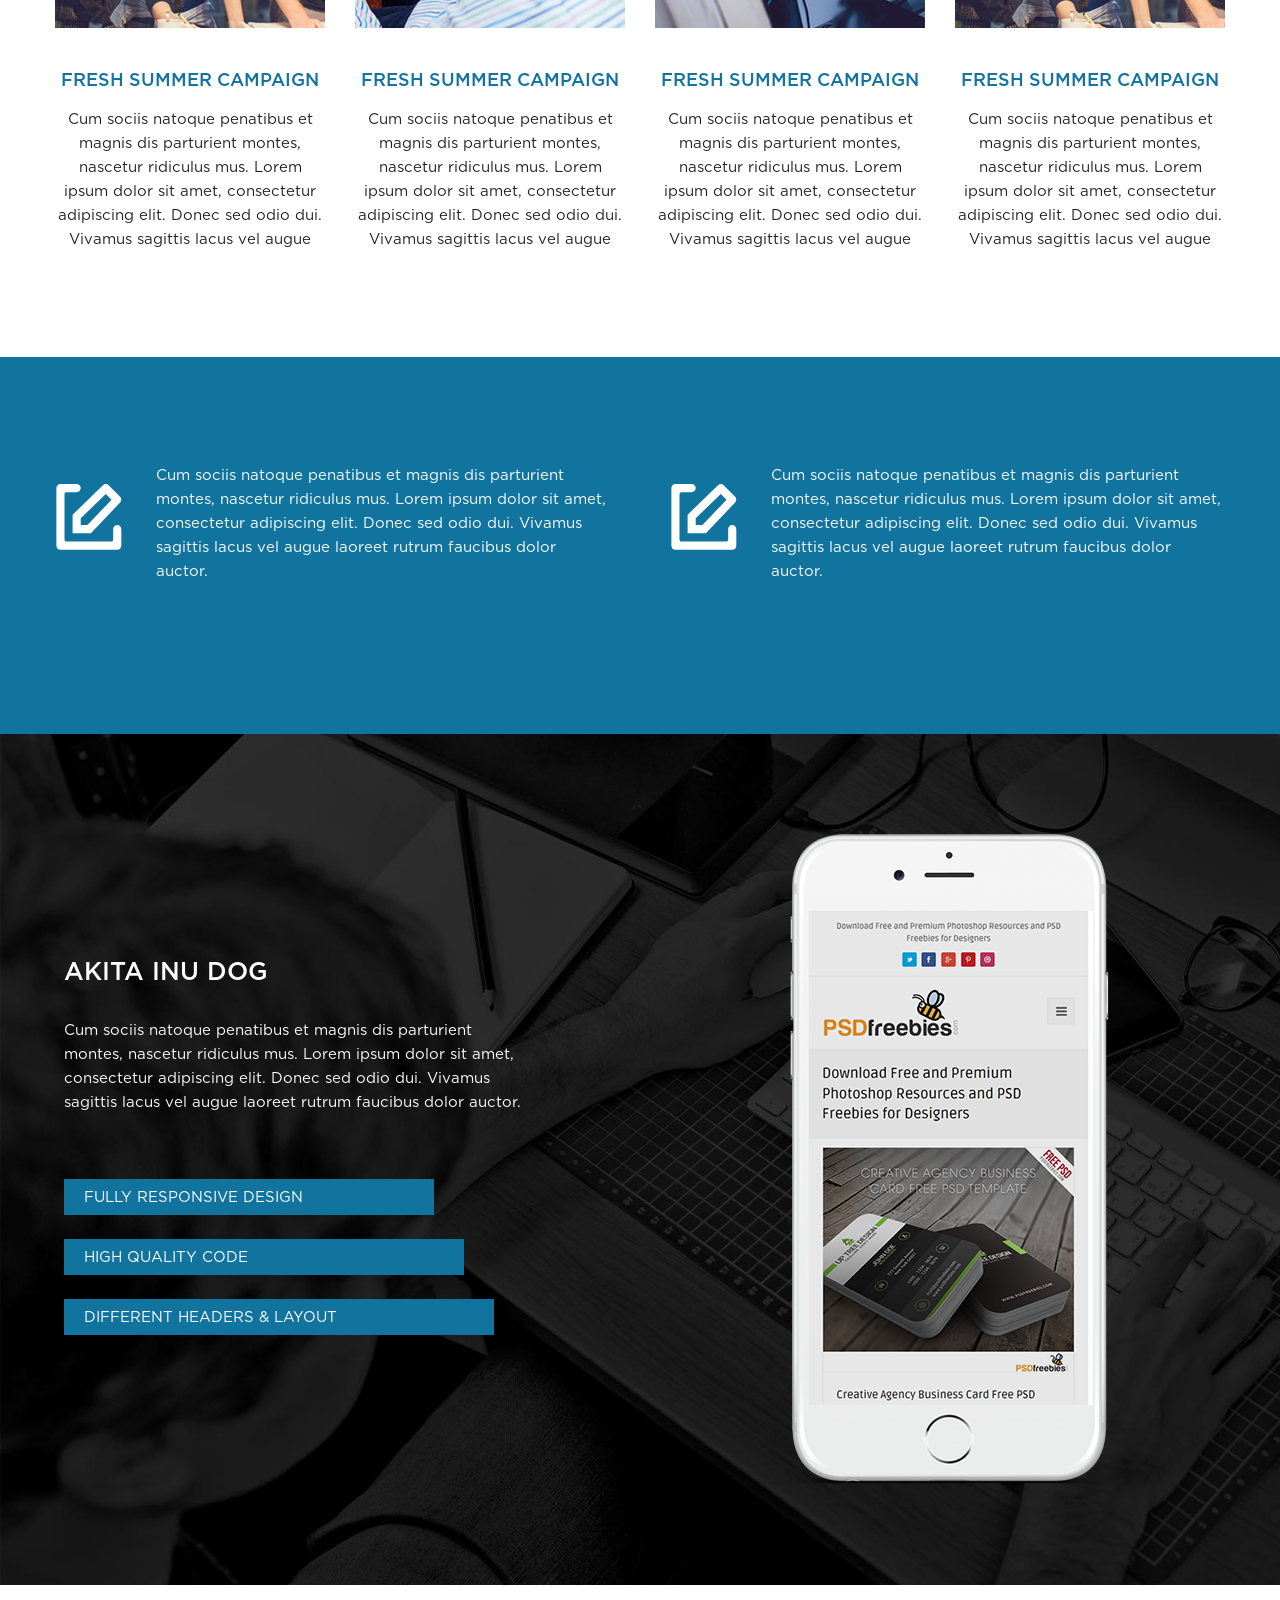
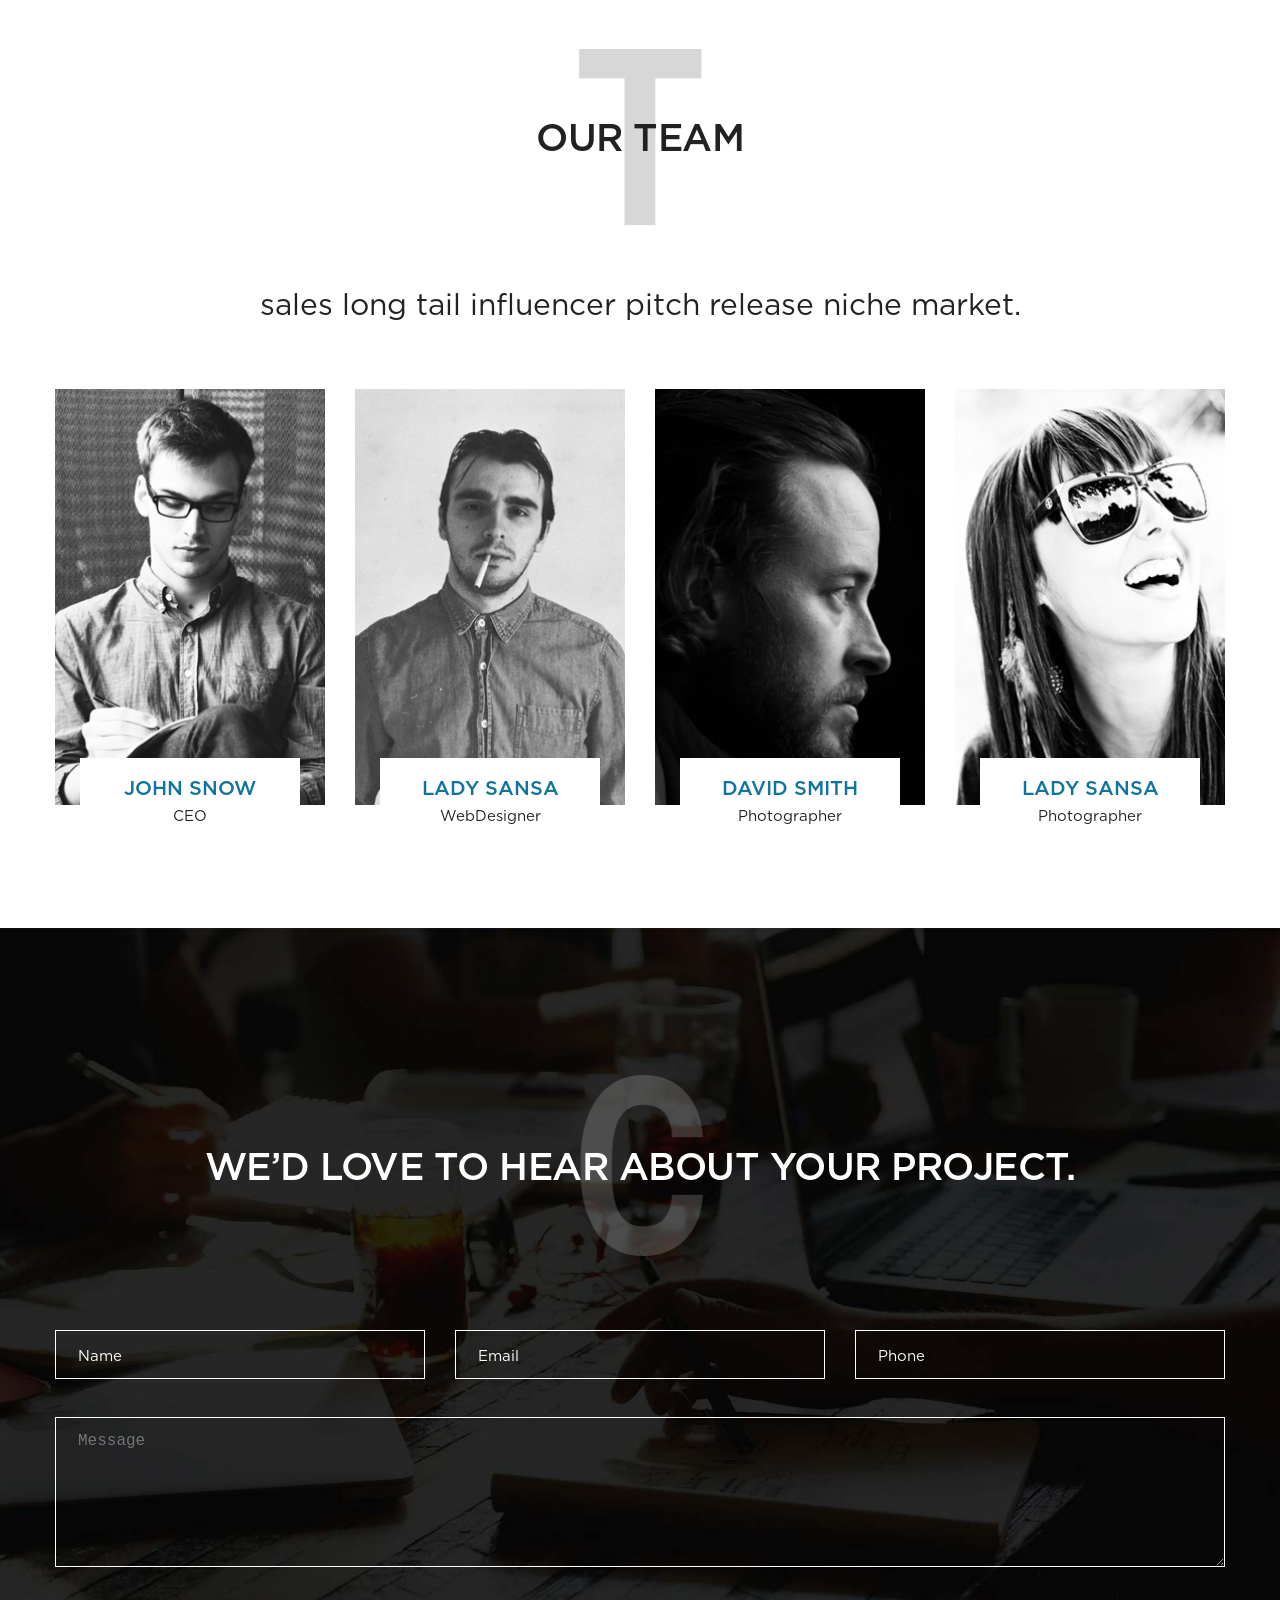
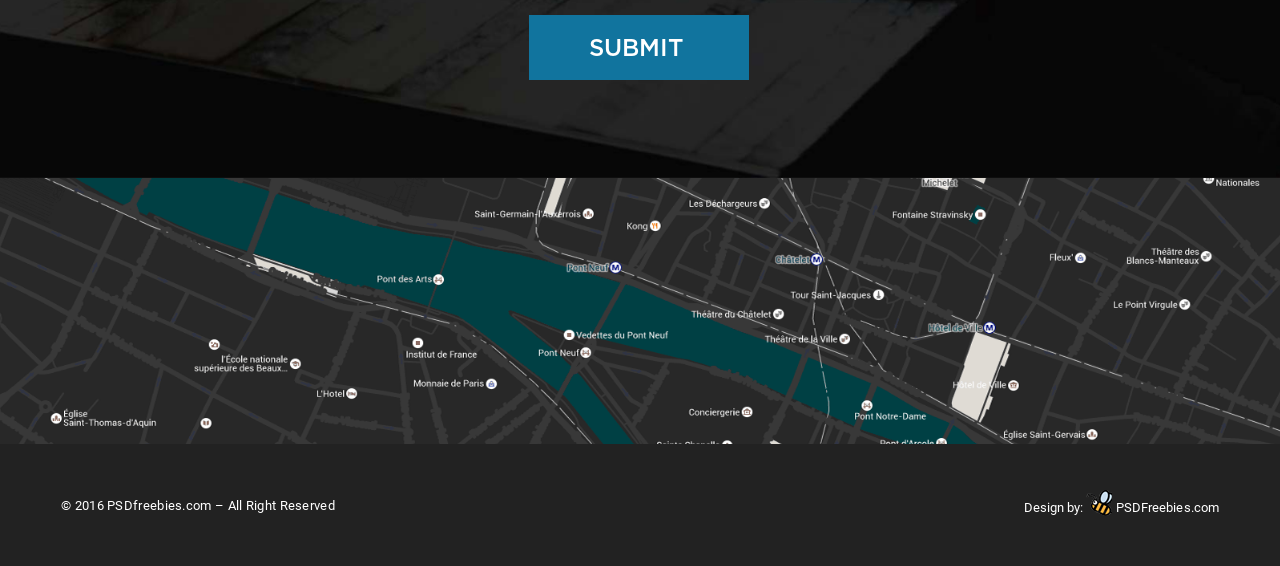
==== commit 3bcae557: "load in index.html" ====
--- a/index.html
+++ b/index.html
@@ -1,237 +1,229 @@
 <!DOCTYPE html>
-<html lang="ru">
+<html lang="en">
 
 <head>
-    <meta http-equiv="Cache-control" content="no-cache">
-    <meta http-equiv="Cache-Control" content="max-age=300, must-revalidate">
-    <meta name="viewport" content="width=device-width, initial-scale=1">
-    <meta charset="UTF-8">
-    <title>Главная / 2009 КС_3</title>
-    <link rel="icon" href="favicon.svg">
-    <link rel="stylesheet" href="css/style.css">
-    <link rel="stylesheet" href="css/style_dark.css">
-    <link rel="stylesheet" href="css/index.css">
-    <link rel="stylesheet" href="css/index_dark.css">
+    <meta http-equiv="Content-Type" content="text/html;charset=UTF-8">
+    <meta name="viewport" content="width=device-width, user-scalable=no, initial-scale=1.0, maximum-scale=1.0, minimum-scale=1.0">
+    <link rel="stylesheet" href="css/reset.css">
+    <link rel="stylesheet" href="css/style.css?v0.1">
+    <link rel="stylesheet" href="css/fontello.css">
+    <title>Creative Digital Agencies Website Templates Free PSD Set</title>
 </head>
 
 <body>
-    <!--_____header_____-->
-    <header>
-        <div class="locate main_container_for_header">
-            <div class="left">
-                <a href="index.html">
-                    <img class="icon" src="svg/icon.svg" alt="dots icon">
-                    <h1>2009 KC_3</h1>
-                </a>
-            </div>
-            <div class="right">
-                <button class="gum_menu" id="gum_menu">
-                    <div id="line_1"></div>
-                    <div id="line_2"></div>
-                    <div id="line_3"></div>
-                </button>
-            </div>
-        </div>
-    </header>
-    <!--под гамбургер меню-->
-    <div class="under_gumburger_menu" id="under_gumburger_menu"></div>
-    <!--_____меню_____-->
-    <nav class="gumburger_menu" id="gumburger_menu">
-        <button class="gum_menu" id="gum_menu_close" style="transition: 0.2s;">
-            <div id="line_1"></div>
-            <div id="line_2"></div>
-            <div id="line_3"></div>
-        </button>
-        <a href="index.html">Главная</a>
-        <a href="tasks.html">Задания</a>
-        <a href="remind.html">Важные напоминания</a>
-    </nav>
-    <!--_____расписание_____-->
-    <div class="main_container">
-        <div class="attention">
-            <div class="icon">
-                <div>!</div><h3>Практика: 11 мая — 24 мая 2023</h3>
-            </div>
-            <p>Скоро будет в доступе файл дневника (отчёта по практике) для скачивания, поэтому ожидаем...</p>
-        </div>
-        <div class="h_block">
-            <h2>Расписание на 15.05 (понедельник)</h2>
-            <p class="for_date">Обновлено: 13.05.2023</p>
-        </div>
-        <!--
-        1 - Английский язык
-        2 - Физическая культура
-        3 - Общие компетенции профессионала
-        4 - Основы алгоритмизации и программирования
-        5 - Управление проектами
-        6 - Основы исследовательской деятельности
-        7 - Безопасность жизнедеятельности
-        8 - Математические и логические основы электронно-вычислительной техники
-        9 - Цифровая схемотехника
-        10- Проектирование цифровых устройств
-        11- Учебная практика
-        -->
-        <table class="lessons">
-            <tr class="row_main">
-                <th class="th1">Пары / №</th>
-                <th class="th2">Предмет</th>
-                <th class="th3">ФИО руководителя</th>
-                <th class="th4">Задание</th>
-            </tr>
-            <tr class="row">
-                <th class="th1">I</th>
-                <th class="th2" id="lesson_1">11</th>
-                <th class="th3" id="snp_1"></th>
-                <th class="th4" id="a_href_1"></th>
-            </tr>
-            <tr class="row">
-                <th class="th1">II</th>
-                <th class="th2" id="lesson_2">11</th>
-                <th class="th3" id="snp_2"></th>
-                <th class="th4" id="a_href_2"></th>
-            </tr>
-            <tr class="row">
-                <th class="th1">III</th>
-                <th class="th2" id="lesson_3">11</th>
-                <th class="th3" id="snp_3"></th>
-                <th class="th4" id="a_href_3"></th>
-            </tr>
-            <tr class="row">
-                <th class="th1">IV</th>
-                <th class="th2" id="lesson_4"></th>
-                <th class="th3" id="snp_4"></th>
-                <th class="th4" id="a_href_4"></th>
-            </tr>
-            <tr class="row">
-                <th class="th1">V</th>
-                <th class="th2" id="lesson_5"></th>
-                <th class="th3" id="snp_5"></th>
-                <th class="th4" id="a_href_5"></th>
-            </tr>
-        </table>
-        <!--_____блок для привлечения внимания_____-->
-        <div class="for_note">
-            <div class="icon">
-                <div>#</div>
-                <h3>Для заметки</h3>
-            </div>
-            <p>Об этой странице:</p>
-            <p>На данной странице можно ознакомиться с
-                актуальным расписанием, расписанием звонков
-                для будних дней и на субботу, а также присутствует
-                расписание с сайта <a href="https://spk.minobr63.ru/" target="blank_">нашего колледжа</a>
+    <div class="bg bgImg" id="bg1">
+        <!--шапка начало-->
+        <header>
+            <div class="content">
+                <a href="#" class="logo">CS</a>
+                <nav>
+                    <ul>
+                        <li><a href="#">Home</a></li>
+                        <li><a href="#">Pages</a></li>
+                        <li><a href="#">Features</a></li>
+                        <li><a href="#">Extentions</a></li>
+                        <li><a href="#">Tutorials</a></li>
+                        <li><a href="#">Contact us</a></li>
+                    </ul>
+                </nav>
+                <ul class="social">
+                    <li><a href="#"><i class="icon-facebook"></i></a></li>
+                    <li><a href="#"><i class="icon-twitter"></i></a></li>
+                    <li><a href="#"><i class="icon-skype"></i></a></li>
+                    <li><a href="#"><i class="icon-linkedin"></i></a></li>
+                </ul>
+            </div>
+        </header>
+        <!--шапка конец-->
+        <!--главный заголовок начало-->
+        <h1>Creatives</h1>
+        <p>Power by PSDfreebies.com</p>
+        <p class="onScrollDown">Scroll Down</p>
+        <a href="#footer" class="scrollDown"><i class="icon-down-open"></i></a>
+        <!--главный заголовок конец-->
+    </div>
+    <!--We Are An Awesome Agency начало-->
+    <div class="bg bgColorMain">
+        <h2 id="h2">We Are An Awesome Agency</h2>
+        <div class="feature">
+            <div class="card">
+                <div class="circle"><img src="svg/pen.svg" alt=""></div>
+                <h4>Feature one</h4>
+                <p>Aenean lacinia bibendum nulla sed consectetur. Vivamus sagittis lacus vel augue laoreet rutrum faucibus </p>
+            </div>
+            <div class="card">
+                <div class="circle"><img src="svg/pen.svg" alt=""></div>
+                <h4>Feature two</h4>
+                <p>Aenean lacinia bibendum nulla sed consectetur. Vivamus sagittis lacus vel augue laoreet rutrum faucibus </p>
+            </div>
+            <div class="card">
+                <div class="circle"><img src="svg/find.svg" alt=""></div>
+                <h4>Feature three</h4>
+                <p>Aenean lacinia bibendum nulla sed consectetur. Vivamus sagittis lacus vel augue laoreet rutrum faucibus </p>
+            </div>
+            <div class="card">
+                <div class="circle"><img src="svg/mess.svg" alt=""></div>
+                <h4>Feature four</h4>
+                <p>Aenean lacinia bibendum nulla sed consectetur. Vivamus sagittis lacus vel augue laoreet rutrum faucibus </p>
+            </div>
+        </div>
+    </div>
+    <!--We Are An Awesome Agency конец-->
+    <!--Akita Inu Dog начало-->
+    <div class="bg bgColorGreyD">
+        <div id="bgCG-1" class="bgImg bgCG"></div>
+        <div class="content">
+            <div class="AID AID-1">
+                <p class="preH"><span class="date">Jan 4, 2016</span>In Culture</p>
+                <h3>Akita Inu Dog</h3>
+                <p>Cum sociis natoque penatibus et magnis dis parturient montes, nascetur ridiculus mus. Lorem ipsum dolor sit amet, consectetur adipiscing elit. Donec sed odio dui. Vivamus sagittis lacus vel augue laoreet rutrum faucibus dolor auctor.
+                </p>
+                <p>Donec ullamcorper nulla non metus auctor fringilla. Lorem ipsum dolor sit amet, consectetur adipiscing elit. Sed posuere consectetur</p>
+            </div>
+        </div>
+    </div>
+    <div class="bg bgColorGreyL">
+        <div id="bgCG-2" class="bgImg bgCG"></div>
+        <div class="AID AID-2">
+            <p class="preH"><span class="date">Jan 4, 2016</span>In Culture</p>
+            <h3>Akita Inu Dog</h3>
+            <p>Cum sociis natoque penatibus et magnis dis parturient montes, nascetur ridiculus mus. Lorem ipsum dolor sit amet, consectetur adipiscing elit. Donec sed odio dui. Vivamus sagittis lacus vel augue laoreet rutrum faucibus dolor auctor.
             </p>
-            <p>Да, эта главная страница для расписаний :)</p>
-        </div>
-        <!--_____расписание звонков_____-->
-        <div class="two_column">
-            <div class="for_two">
-                <div class="h_block">
-                    <h2>Расписание звонков<br>в будние дни</h2>
-                </div>
-                <table>
-                    <tr class="row_main">
-                        <th class="th1">Пара</th>
-                        <th>Время</th>
-                        <th>Перемена</th>
-                    </tr>
-                    <tr>
-                        <th>I</th>
-                        <th>08:30-09:15<br>09:20-10:05</th>
-                        <th>10 минут</th>
-                    </tr>
-                    <tr>
-                        <th>II</th>
-                        <th>10:15-11:00<br>11:05-11:50</th>
-                        <th>40 минут</th>
-                    </tr>
-                    <tr>
-                        <th>III</th>
-                        <th>12:30-13:15<br>13:20-14:05</th>
-                        <th>10 минут</th>
-                    </tr>
-                    <tr>
-                        <th>IV</th>
-                        <th>14:15-15:00<br>15:05-15:50</th>
-                        <th>10 минут</th>
-                    </tr>
-                    <tr>
-                        <th>V</th>
-                        <th>16:00-16:45<br>16:50-17:35</th>
-                        <th>10 минут</th>
-                    </tr>
-
-                </table>
-            </div>
-            <div class="for_two">
-                <div class="h_block">
-                    <h2>Расписание звонков<br>в субботу</h2>
-                </div>
-                <table>
-                    <tr class="row_main">
-                        <th class="th1">Пара</th>
-                        <th>Время</th>
-                        <th>Перемена</th>
-                    </tr>
-                    <tr>
-                        <th>I</th>
-                        <th>08:30-09:15<br>09:20-10:05</th>
-                        <th>10 минут</th>
-                    </tr>
-                    <tr>
-                        <th>II</th>
-                        <th>10:15-11:00<br>11:05-11:50</th>
-                        <th>10 минут</th>
-                    </tr>
-                    <tr>
-                        <th>III</th>
-                        <th>12:00-12:45<br>12:50-13:35</th>
-                        <th>10 минут</th>
-                    </tr>
-                    <tr>
-                        <th>IV</th>
-                        <th>13:45-14:30<br>14:35-15:20</th>
-                        <th>10 минут</th>
-                    </tr>
-                    <tr>
-                        <th>V</th>
-                        <th>15:30-16:15<br>16:20-17:05</th>
-                        <th>10 минут</th>
-                    </tr>
-
-                </table>
-            </div>
-        </div>
-        <!--_____расписание от колледжа_____-->
-        <div class="h_block">
-            <h2>Расписание от колледжа</h2>
-            <p class="for_date">Обновлено: 13.05.2023</p>
-        </div>
-        <div class="two_photo">
-            <a href="img/obj_now/obj_1.jpg" target="_blank">
-                <img class="photo_1" loading="lazy" src="img/obj_now/obj_1.jpg" alt="Расписание_1">
-            </a>
-            <a href="img/obj_now/obj_2.jpg" target="_blank">
-                <img class="photo_2" loading="lazy" src="img/obj_now/obj_2.jpg" alt="Расписание_2">
-            </a>
-        </div>
-    </div>
-
-    <!--_____footer_____-->
-    <footer>
-        <div class="left">
-            <a href="index.html">
-                <img class="icon" src="svg/icon.svg" alt="dots icon">
-                <h1>2009 KC_3</h1>
-            </a>
-        </div>
-        <p>2023 г.</p>
-        <p>@ Сайт создан специально для группы 2009 КС_3 @</p>
+            <p>Donec ullamcorper nulla non metus auctor fringilla. Lorem ipsum dolor sit amet, consectetur adipiscing elit. Sed posuere consectetur</p>
+        </div>
+    </div>
+    <!--Akita Inu Dog конец-->
+    <!--lets blog начало-->
+    <div class="content letsBlog">
+        <h2 id="h3">Let's blog</h2>
+        <h3>We love clean design and advanced digital solutions.</h3>
+        <div class="cards">
+            <div class="card">
+                <img src="img/lb1.png" alt="">
+                <h4>Fresh Summer Campaign</h4>
+                <p>Cum sociis natoque penatibus et magnis dis parturient montes, nascetur ridiculus mus. Lorem ipsum dolor sit amet, consectetur adipiscing elit. Donec sed odio dui. Vivamus sagittis lacus vel augue</p>
+            </div>
+            <div class="card">
+                <img src="img/lb2.png" alt="">
+                <h4>Fresh Summer Campaign</h4>
+                <p>Cum sociis natoque penatibus et magnis dis parturient montes, nascetur ridiculus mus. Lorem ipsum dolor sit amet, consectetur adipiscing elit. Donec sed odio dui. Vivamus sagittis lacus vel augue</p>
+            </div>
+            <div class="card">
+                <img src="img/lb3.png" alt="">
+                <h4>Fresh Summer Campaign</h4>
+                <p>Cum sociis natoque penatibus et magnis dis parturient montes, nascetur ridiculus mus. Lorem ipsum dolor sit amet, consectetur adipiscing elit. Donec sed odio dui. Vivamus sagittis lacus vel augue</p>
+            </div>
+            <div class="card">
+                <img src="img/lb4.png" alt="">
+                <h4>Fresh Summer Campaign</h4>
+                <p>Cum sociis natoque penatibus et magnis dis parturient montes, nascetur ridiculus mus. Lorem ipsum dolor sit amet, consectetur adipiscing elit. Donec sed odio dui. Vivamus sagittis lacus vel augue</p>
+            </div>
+        </div>
+    </div>
+    <!--lets blog конец-->
+    <!--заметки начало-->
+    <div class="bg bgColorMain">
+        <div class="content notes">
+            <div class="card">
+                <img src="svg/pen.svg" alt="">
+                <p>Cum sociis natoque penatibus et magnis dis parturient montes, nascetur ridiculus mus. Lorem ipsum dolor sit amet, consectetur adipiscing elit. Donec sed odio dui. Vivamus sagittis lacus vel augue laoreet rutrum faucibus dolor auctor.</p>
+            </div>
+            <div class="card">
+                <img src="svg/pen.svg" alt="">
+                <p>Cum sociis natoque penatibus et magnis dis parturient montes, nascetur ridiculus mus. Lorem ipsum dolor sit amet, consectetur adipiscing elit. Donec sed odio dui. Vivamus sagittis lacus vel augue laoreet rutrum faucibus dolor auctor.</p>
+            </div>
+        </div>
+    </div>
+    <!--заметки конец-->
+    <!--телефон начало-->
+    <div class="bg bgImg" id="bg2">
+        <div class="content phoneScreen">
+            <div>
+                <h3>Akita Inu Dog</h3>
+                <p>Cum sociis natoque penatibus et magnis dis parturient montes, nascetur ridiculus mus. Lorem ipsum dolor sit amet, consectetur adipiscing elit. Donec sed odio dui. Vivamus sagittis lacus vel augue laoreet rutrum faucibus dolor auctor.</p>
+                <div>
+                    <p class="strong"><strong>Fully Responsive Design</strong></p>
+                    <p class="strong"><strong>High Quality Code</strong></p>
+                    <p class="strong"><strong>Different Headers & Layout</strong></p>
+                </div>
+            </div>
+            <img src="img/phoneScreen.png" alt="">
+        </div>
+    </div>
+    <!--телефон конец-->
+    <!--наша команда начало-->
+    <div class="ourTeam">
+        <h2>Our Team</h2>
+        <h3>sales long tail influencer pitch release niche market.</h3>
+        <div class="content">
+            <div class="card">
+                <img src="img/ot1.png" alt="">
+                <div>
+                    <h4>JOHN SNOW</h4>
+                    <p>CEO</p>
+                </div>
+            </div>
+            <div class="card">
+                <img src="img/ot2.png" alt="">
+                <div>
+                    <h4>LADY SANSA</h4>
+                    <p>WebDesigner</p>
+                </div>
+            </div>
+            <div class="card">
+                <img src="img/ot3.png" alt="">
+                <div>
+                    <h4>DAVID SMITH</h4>
+                    <p>Photographer</p>
+                </div>
+            </div>
+            <div class="card">
+                <img src="img/ot4.png" alt="">
+                <div>
+                    <h4>LADY SANSA</h4>
+                    <p>Photographer</p>
+                </div>
+            </div>
+        </div>
+    </div>
+    <!--наша команда конец-->
+    <!--форма отправки начало-->
+    <div class="bg bgImg" id="bg3">
+        <div class="content forForm">
+            <h2>We’d love to hear about your project.</h2>
+            <form action="" method="post">
+                <div>
+                    <label>Name
+                        <input type="text" name="name" required>
+                    </label>
+                    <label>Email
+                        <input type="email" name="email" required>
+                    </label>
+                    <label>Phone
+                        <input type="tel" name="phone" pattern="[0-9]{3}-[0-9]{3}-[0-9]{4}" required>
+                    </label>
+                </div>
+                <div>
+                    <textarea name="message" cols="30" rows="10" placeholder="Message"></textarea>
+                </div>
+                <div>
+                    <input type="submit" value="SUBMIT">
+                </div>
+            </form>
+        </div>
+    </div>
+    <!--форма отправки конец-->
+    <div class="bg bgImg forMap">
+        <div style="position:relative;overflow:hidden;">
+            <iframe src="https://yandex.ru/map-widget/v1/?display-text=pont%20des%20arts&ll=2.339880%2C48.858316&mode=search&oid=124272890764&ol=biz&sll=2.339880%2C48.858316&source=serp_navig&sspn=0.013172%2C0.005173&text=pont%20des%20arts&z=16.59" width="560" height="400" frameborder="1" allowfullscreen="false" style="position:relative;"></iframe>
+        </div>
+    </div>
+    <footer id="footer">
+        <div class="content">
+            <p>© 2016 PSDfreebies.com – All Right Reserved</p>
+            <p>Design by:<img class="icon" src="img/DesignBy.png">PSDFreebies.com</p>
+        </div>
     </footer>
-
-
-    <!--script/скрипт-->
-    <script type="text/javascript" src="js/index.js"></script>
 </body>
 
 </html>
--- a/css/style.css
+++ b/css/style.css
@@ -1,1091 +1,749 @@
-/*_____подключение шрифтов / шрифты_____*/
 @font-face {
-    font-family: 'Nunito';
-    src: url('../fonts/Nunito-Regular.ttf');
+    font-family: 'Gotham-Book';
+    src: url(../fonts/gotham_book.otf);
 }
 
 @font-face {
-    font-family: 'Nunito_Italic';
-    src: url('../fonts/Nunito-Italic.ttf');
+    font-family: 'Gotham-Bold';
+    src: url(../fonts/gotham_bold.otf);
 }
 
 @font-face {
-    font-family: 'Nunito_Bold';
-    src: url('../fonts/Nunito-Bold.ttf');
+    font-family: 'Gotham-Medium';
+    src: url(../fonts/gotham_medium.otf);
 }
 
 @font-face {
-    font-family: 'Unutterable';
-    src: url('../fonts/Unutterable.ttf');
-}
-
-/*_____скроллбар_scrollbar_____*/
-html {
-    /*для firefox*/
-    /* «цвет ползунка» «цвет полосы скроллбара» */
-    scrollbar-color: #FD820D white;
-    /*Толщина скролла thin, auto*/
-    scrollbar-width: thin;
-    /*плавность движения*/
+    font-family: 'OpenSans-Bold';
+    src: url(../fonts/OpenSans-Bold.ttf);
+}
+
+@font-face {
+    font-family: 'OpenSans-Regular';
+    src: url(../fonts/OpenSans-Regular.ttf);
+}
+
+@font-face {
+    font-family: 'MyriadPro-Regular';
+    src: url(../fonts/MYRIADPRO-REGULAR.OTF);
+}
+
+@font-face {
+    font-family: 'Roboto-Bold';
+    src: url(../fonts/Roboto-Bold.ttf);
+}
+
+@font-face {
+    font-family: 'Roboto-Regular';
+    src: url(../fonts/Roboto-Regular.ttf);
+}
+
+
+:root {
+    --color-white: white;
+    --color-main: #11749e;
+    --color-second: #2e85aa;
+    --color-grey-d: #222222;
+    --color-grey-h2-before: rgba(34, 34, 34, 0.18);
+    --color-grey-h2-before-l: rgba(255, 255, 255, 0.18);
+    --color-grey-l: #f3f3f3;
     scroll-behavior: smooth;
 }
 
-html::-webkit-scrollbar-track {
-    /*Цвет скролла / заднего фона*/
-    background-color: white;
-
-}
-
-html::-webkit-scrollbar-thumb {
-    /*Закругление ползунка / который двигаем*/
-    border-radius: 2px;
-    /*Цвет ползунка*/
-    background-color: #FD820D;
-
-}
-
-html::-webkit-scrollbar {
-    /*Толщина скролла*/
-    width: 6px;
-}
-
-/*_____normalize_____*/
-* {
-    margin: 0;
-    padding: 0;
-
-    transition: all 0.1s ease-in-out;
+.clearfix {
+    zoom: 1;
+}
+
+.clearfix:before,
+.clearfix:after {
+    content: "";
+    display: table;
+}
+
+.clearfix:after {
+    clear: both;
 }
 
 body {
-    background: #FDF4E3;
-
+    font-family: 'Gotham-Book';
+    font-size: 15px;
+    color: var(--color-white);
+}
+
+.content {
+    width: 1170px;
+    margin: 0 auto;
+}
+
+/*bg начало*/
+
+.bg {
+    width: 100%;
+}
+
+.bgImg {
+    background-repeat: no-repeat;
+    background-size: cover;
+}
+
+.bgImg#bg1 {
+    background-image: url(../img/bg1.png);
+    padding-bottom: 110px;
+}
+
+.bg.bgColorMain {
+    background: var(--color-main);
+}
+
+.bg.bgColorGreyD {
+    position: relative;
+    background: var(--color-grey-d);
+}
+
+.bg.bgColorGreyL {
+    position: relative;
+    background: var(--color-grey-l);
+}
+
+/*bg конец*/
+
+/*шапка начало*/
+header {
+    width: 100%;
+    height: 115px;
+    border-bottom: 1px solid rgba(255, 255, 255, 0.38);
+    align-content: center;
+}
+
+header .content {
+    height: inherit;
+    display: flex;
+}
+
+header a {
+    color: var(--color-white);
+    text-decoration: none;
+}
+
+header a.logo {
+    display: block;
+    background-color: var(--color-main);
+    width: 67px;
+    height: 67px;
+    box-shadow: 12px 8px rgba(255, 255, 255, 0.75);
+    margin: 21px 240px 0 0;
+    align-content: center;
+    text-align: center;
+    font-family: 'OpenSans-Bold';
+    font-size: 30px;
+    transition: all 0.1s ease;
+}
+
+header a.logo:hover {
+    background-color: rgba(255, 255, 255, 0.75);
+    box-shadow: 12px 8px var(--color-main);
+    color: var(--color-main);
+}
+
+header a.logo:active {
+    transform: scale(0.9);
+}
+
+header nav {
+    height: inherit;
+}
+
+header ul {
+    height: inherit;
+    display: flex;
+}
+
+header ul li a {
+    white-space: nowrap;
+    font-size: 20px;
+    display: block;
+    height: 93px;
+    align-content: center;
+    padding-top: 16px;
+
+    transition: all 0.1s ease;
+}
+
+header ul.social {
+    margin-left: 36px;
+}
+
+header ul.social li a {
+    margin-right: 10px;
+}
+
+header ul.social li:last-child > a {
+    padding-top: 14px;
+    height: 95px;
+    margin-right: 0;
+}
+
+header nav ul li a {
+    font-family: 'MyriadPro-Regular';
+    padding: 16px 12px 0 12px;
+    margin-right: 24px;
+}
+
+header ul li:last-child > a {
+    margin-right: 0;
+}
+
+header ul li a:hover {
+    cursor: pointer;
+    border-bottom: 6px solid var(--color-main);
+    background-color: rgba(255, 255, 255, 0.1);
+}
+
+header ul li a:active {
+    background-color: rgba(255, 255, 255, 0.2);
+}
+
+/*шапка конец*/
+
+h2 {
+    padding-top: 166px;
+    font-size: 38px;
+    font-family: "Gotham-Medium";
+    color: var(--color-white);
+    text-align: center;
+    text-transform: uppercase;
+    font-family: "Gotham-Medium";
+    letter-spacing: -0.5px;
+    align-content: center;
+    position: relative;
+    transform-style: preserve-3d;
+}
+
+h2::before {
+    font-family: "Roboto-Bold";
+    font-size: 248px;
+    transform: scaleX(0.85) translateZ(-1px);
+    text-transform: uppercase;
+
+    display: block;
+    position: absolute;
+    width: 100%;
+    margin-top: -102px;
+}
+
+h3 {
+    margin: 15px 0 34px 0;
+    font-family: "Gotham-Medium";
+    text-transform: uppercase;
+    font-size: 25px;
+}
+
+h4 {
+    font-family: "Gotham-Medium";
+}
+
+p {
+    line-height: 24px;
+}
+
+/*главный заголовок начало*/
+h1 {
+    font-family: 'Gotham-Bold';
+    color: rgb(245, 245, 245);
+    text-transform: uppercase;
+    letter-spacing: -7px;
+    font-size: 152px;
+    margin-top: 252px;
+    padding-right: 10px;
+    text-align: center;
+}
+
+h1 + p {
+    font-family: 'Gotham-Medium';
+    color: var(--color-main);
+    text-transform: uppercase;
+    letter-spacing: 18px;
+    font-size: 25px;
+    line-height: normal;
+    margin-top: 12px;
+    padding-left: 18px;
+    text-align: center;
+}
+
+p.onScrollDown {
+    font-family: 'OpenSans-Regular';
+    text-align: center;
+    font-size: 13px;
+    line-height: normal;
+    margin-top: 108px;
+}
+
+a.scrollDown {
+    display: block;
+    width: 63px;
+    height: 61px;
+    margin: 18px auto 0px auto;
+    padding-top: 2px;
+    border-radius: 50%;
+    border: 1px solid grey;
+    color: var(--color-white);
+    font-size: 32px;
+    text-align: center;
+    align-content: center;
+    text-decoration: none;
+
+    transition: all 0.1s ease;
+}
+
+a.scrollDown:hover {
+    background-color: grey;
+}
+
+a.scrollDown:active {
+    transform: scale(0.9);
+}
+
+/*главный заголовок конец*/
+
+/*We Are An Awesome Agency начало*/
+
+h2#h2::before {
+    color: var(--color-second);
+    content: 'w';
+}
+
+.feature {
+    margin-top: 140px;
+    width: 100%;
+    display: flex;
+    justify-content: center;
+    padding-bottom: 124px;
+}
+
+.feature .card {
+    width: 270px;
     display: flex;
     flex-direction: column;
     align-items: center;
-
-    color: black;
-    font-size: 16px;
-    font-family: 'Nunito', sans-serif;
-}
-
-@media (min-width: 0px) and (max-width: 1039px) {
-
-    /*_____размеры текста_____*/
-    a {
-        font-family: 'Nunito', sans-serif;
-        font-size: 14px;
-        text-decoration: none;
-
-        color: #FD820D;
-        border-bottom: 1px solid #FD820D;
-    }
-
-    a:hover {
-        cursor: pointer;
-        color: #FD020D;
-        border-bottom: 1px solid #FD020D;
-    }
-
-    h1 {
-        font-size: 24px;
-    }
-
-    h2 {
-        font-size: 20px;
-    }
-
-    h3 {
-        font-size: 18px;
-    }
-
-    p {
-        font-size: 14px;
-    }
+    margin-right: 30px;
+}
+
+.feature .card:last-child {
+    margin-right: 0;
+
+}
+
+.feature .card .circle {
+    background-color: var(--color-second);
+    width: 133px;
+    height: 133px;
+    border-radius: 50%;
+    display: flex;
+    justify-content: center;
+    align-items: center;
+    margin-bottom: 22px;
+}
+
+.feature .card h4 {
+    font-size: 18px;
+    text-transform: uppercase;
+    margin-bottom: 24px;
+}
+
+.feature .card p {
+    color: var(--color-white);
+    line-height: 1.6;
+    text-align: center;
+}
+
+/*We Are An Awesome Agency конец*/
+
+
+/*Akita Inu Dog начало*/
+.bgColorGreyD {
+    position: relative;
+}
+
+.bg .bgCG {
+    position: absolute;
+    top: 0;
+    bottom: 0;
+}
+
+.bgColorGreyD #bgCG-1 {
+    background-image: url(../img/bg2.png);
+    left: 50%;
+    right: 0;
+}
+
+.bgColorGreyL #bgCG-2 {
+    background-image: url(../img/bg3.png);
+    left: 0;
+    right: 50%;
+}
+
+.AID {
+    width: 472px;
+    padding: 80px 0 86px 0px;
+}
+
+.AID p.preH {
+    font-size: 13px;
+    color: var(--color-grey-l);
+    margin: 0;
+    padding-bottom: 0;
+    line-height: normal;
+}
+
+.AID p span.date::after {
+    content: "|";
+    margin: 0 12px;
+}
+
+
+
+.AID p {
+    line-height: 24px;
+    padding-bottom: 24px;
+}
+
+.AID p:last-child {
+    padding-bottom: 0;
+}
+
+.AID-2 {
+    padding: 102px 0 90px 0px;
+    margin-left: 50%;
+    padding-left: 80px;
+    color: var(--color-grey-d);
+}
+
+.AID-2 p.preH {
+    color: var(--color-grey-d);
+}
+
+
+/*Akita Inu Dog конец*/
+
+/*lets blog начало*/
+
+.letsBlog h2,
+.letsBlog h3,
+.letsBlog p {
+    color: var(--color-grey-d);
+}
+
+.letsBlog h2 {
+    padding-top: 160px;
+    padding-left: 8px;
+    margin-bottom: 106px;
+}
+
+.letsBlog h2::before {
+    margin-left: -6px;
+    content: "B";
+    color: var(--color-grey-h2-before);
+}
+
+
+.letsBlog h3 {
+    font-size: 30px;
+    text-align: center;
+    font-family: "Gotham-Book";
+    text-transform: none;
+}
+
+.letsBlog .cards {
+    display: flex;
+    justify-content: space-between;
+    margin: 76px 0 106px 0;
+}
+
+.letsBlog .card {
+    width: 270px;
+}
+
+.letsBlog .card img {
+    width: 270px;
+    height: 280px;
+    object-fit: cover;
+}
+
+.letsBlog .card h4 {
+    margin-top: 40px;
+    font-size: 18px;
+    text-transform: uppercase;
+    color: var(--color-main);
+    text-align: center;
+}
+
+.letsBlog .card p {
+    margin-top: 18px;
+    line-height: 24px;
+    text-align: center;
+}
+
+/*lets blog конец*/
+
+/*заметки начало*/
+
+.notes {
+    display: flex;
+    align-items: center;
+    justify-content: space-between;
+    padding: 106px 0 151px 0;
+}
+
+.notes .card {
+    width: 555px;
+    display: flex;
+    align-items: center;
+}
+
+.notes .card img {
+    object-fit: cover;
+    width: 260px;
+    margin-right: 34px;
+    margin-top: -12px;
+}
+
+.notes .card p {
+    line-height: 24px;
+}
+
+/*заметки конец*/
+
+/*телефон начало*/
+.bgImg#bg2 {
+    background-image: url(../img/bg4.png);
+}
+
+.phoneScreen {
+    display: flex;
+    justify-content: space-between;
+    padding-left: 18px;
+}
+
+.phoneScreen div:first-child {
+    width: 470px;
+    margin-top: 210px;
+}
+
+.phoneScreen img {
+    margin: 100px 86px;
+    object-fit: contain;
+    user-select: none;
+}
+
+.phoneScreen p.strong {
+    padding: 9px 20px;
+    margin: 24px 0;
+    width: 360px;
+    background-color: var(--color-main);
+    text-transform: uppercase;
+    line-height: normal;
+}
+
+.phoneScreen p.strong:first-child {
+    margin-top: 65px;
+    width: 330px;
+}
+
+.phoneScreen p.strong:last-child {
+    width: 390px;
+}
+
+/*телефон конец*/
+
+/*наша команда начало*/
+.ourTeam h2 {
+    padding-top: 134px;
+    color: var(--color-grey-d);
+}
+
+.ourTeam h2::before {
+    color: var(--color-grey-h2-before);
+    content: "t";
+}
+
+.ourTeam h3 {
+    margin-top: 132px;
+    font-family: "Gotham-Book";
+    text-transform: none;
+    text-align: center;
+    font-size: 30px;
+    color: var(--color-grey-d);
+}
+
+.ourTeam .content {
+    display: flex;
+    padding-bottom: 84px;
+    justify-content: space-between;
+}
+
+.ourTeam .card {
+    margin: 36px 0;
+    position: relative;
+    width: 270px;
+}
+
+.ourTeam .card img {
+    width: 270px;
+    height: 416px;
+    object-fit: cover;
+}
+
+.ourTeam .card h4 {
+    color: var(--color-main);
+    text-align: center;
+    font-size: 20px;
+    margin-bottom: 6px;
+}
+
+.ourTeam .card p {
+    color: var(--color-grey-d);
+    text-align: center;
+}
+
+.ourTeam .card div {
+    position: absolute;
+    bottom: -40px;
+    margin: 0 25px;
+    padding: 20px 0;
+
+    width: 220px;
+    background-color: var(--color-white);
+}
+
+/*наша команда конец*/
+
+/*форма отправки начало*/
+.bgImg#bg3 {
+    background-image: url(../img/bg5.png);
+}
+
+.forForm h2 {
+    padding: 220px 0 144px 0;
+}
+
+.forForm h2::before {
+    content: "c";
+    color: var(--color-grey-h2-before-l);
+}
+
+.forForm form {
+    display: flex;
+    flex-direction: column;
+}
+
+.forForm form input, .forForm form textarea {
+    color: var(--color-white);
+    font-size: 1rem;
+    border: none;
+    background: none;
+}
+
+.forForm form input:focus, .forForm form input:focus-visible {
+    outline: none;
+}
+
+.forForm form div {
+    display: flex;
+    justify-content: center;
+}
+
+.forForm form div:first-child {
+    justify-content: space-between;
+}
+
+.forForm form label, .forForm form textarea {
+    border: 1px solid var(--color-white);
+
+}
+.forForm form label {
+    display: flex;
+    justify-content: space-between;
+    padding: 18px 22px 12px 22px;
+    width: 324px;
+}
+
+.forForm form label input {
+    width: 260px;
+    margin-top: -3px;
+}
+
+.forForm form textarea {
+    margin-top: 38px;
+    padding: 14px 22px;
+    width: 100%;
+    height: 120px;
+}
+
+.forForm form textarea:focus, .forForm form textarea:focus-visible {
+    outline: none;
+}
+
+.forForm input[type="submit"] {
+    margin: 48px 0 98px -3px;
+    font-family: "Gotham-Medium";
+    font-size: 24px;
+    background-color: var(--color-main);
+    padding: 18px 66px 18px 60px;
+    transition: all 0.1s ease;
+}
+
+.forForm input[type="submit"]:hover {
+    cursor: pointer;
+}
+
+.forForm input[type="submit"]:active {
+    transform: scale(0.9);
+}
+
+/*форма отправки конец*/
+
+.bgImg.forMap {
+    background-image: url(../img/map.png);
+    height: 20.75vw;
+}
+
+.bgImg.forMap div, .bgImg.forMap div iframe {
+    width: 100%;
+    height: inherit;
+}
+
+footer {
+    padding: 46px 0;
+    background-color: var(--color-grey-d);
+}
+
+footer .content {
+    display: flex;
+    justify-content: space-between;
+    align-items: center;
+}
+footer .content p {
+    padding: 0 6px;
+    font-family: "Roboto-Regular";
     
-    p.end {
-        text-align: end;
-        font-style: italic;
-    }
-
-    p:first-letter {
-        margin-left: 18px;
-    }
-    
-    p.for_date {
-        font-family: 'Nunito_Italic', cursive;
-        font-size: 12px;
-        white-space: nowrap;
-    }
-
-    p.for_date:first-letter {
-        margin-left: 0;
-    }
-
-    .h_block {
-        display: flex;
-        justify-content: space-between;
-        align-items: flex-end;
-        margin: 6px 0 2px 0;
-    }
-
-    .main_container {
-        position: relative;
-        width: 90%;
-        min-height: calc(100vh - 100px);
-    }
-    
-    .main_container_for_header {
-        position: relative;
-        width: 90%;
-    }
-
-    /*_____header_____*/
-    header {
-        position: sticky;
-        top: 0;
-        width: 100%;
-        height: 40px;
-        background: rgba(255, 255, 255, 0.8);
-        box-shadow: 0px 0px 12px -4px rgba(0, 0, 0, 0.6);
-        backdrop-filter: blur(2px);
-
-        display: flex;
-        justify-content: center;
-        align-items: center;
-
-        z-index: 1;
-    }
-
-    /*расположение внутренних элементов*/
-    header .locate {
-        display: flex;
-        justify-content: space-between;
-        align-items: center;
-    }
-
-    /*часть слева*/
-    header .left {
-        user-select: none;
-        margin-left: 10px;
-    }
-
-    header .left a {
-        display: flex;
-        flex-wrap: nowrap;
-        align-items: center;
-        border-bottom: none;
-    }
-
-    header .left a:active {
-        transition: 0.04s;
-        transform: scale(0.96);
-    }
-
-    header .left img {
-        height: 32px;
-        border-radius: 10%;
-        margin-right: 6px;
-    }
-
-    header h1 {
-        color: black;
-        font-size: 20px;
-        padding-top: 2px;
-        font-family: 'Unutterable', sans-serif;
-    }
-
-    /*часть справа*/
-    header .right {
-        margin-right: 10px;
-    }
-
-    /*под гамбургер меню*/
-    .under_gumburger_menu {
-        position: fixed;
-        width: 100%;
-        height: 100%;
-        right: -100%;
-
-        transition: 0s;
-        z-index: 2;
-    }
-
-    /*gumburger menu/гамбургер меню*/
-    .gum_menu {
-        width: 30px;
-        height: 24px;
-        border: none;
-        background: none;
-
-        display: flex;
-        flex-direction: column;
-        justify-content: space-between;
-        align-items: flex-end;
-    }
-
-    .gum_menu:hover {
-        cursor: pointer;
-    }
-
-    .gum_menu:active {
-        transform: scale(0.9);
-    }
-
-    .gum_menu:active div {
-        box-shadow: 0 0 2px 0px black;
-    }
-
-    .gum_menu div {
-        width: 100%;
-        height: 5px;
-        border-radius: 2px;
-    }
-
-    .gum_menu #line_1 {
-        background: black;
-    }
-
-    .gum_menu #line_2 {
-        background: #FD820D;
-    }
-
-    .gum_menu #line_3 {
-        background: #FD820D;
-        width: 80%;
-    }
-
-    /*само меню*/
-    .gumburger_menu {
-        position: fixed;
-        width: 300px;
-        height: 100%;
-        right: -400px;
-        z-index: 3;
-
-        border-top-left-radius: 4px;
-        border-bottom-left-radius: 4px;
-        background: rgba(255, 255, 255, 0.8);
-        box-shadow: 0 0 12px -4px black;
-        backdrop-filter: blur(10px);
-
-        display: flex;
-        justify-content: center;
-        flex-direction: column;
-        align-items: center;
-
-        transition: 0.4s;
-
-        user-select: none;
-    }
-
-    .gumburger_menu #gum_menu_close {
-        align-items: flex-start;
-
-        position: absolute;
-        top: 8px;
-        left: 6px;
-    }
-
-    .gumburger_menu a {
-        color: black;
-        font-size: 20px;
-        width: 90%;
-
-        padding: 16px 0 16px 0;
-        margin: 4px 0 4px 0;
-        border-bottom: 2px solid black;
-    }
-
-    .gumburger_menu a:hover {
-        color: #FD820D;
-        border-bottom: 2px solid #FD820D;
-    }
-
-    .gumburger_menu a:active {
-        transition: 0.02s;
-        transform: scale(0.98);
-    }
-
-    /*_____attention / внимание_____*/
-    .attention {
-        border-radius: 20px;
-
-        background: #FD020D11;
-        border: 2px solid #FD020D99;
-        box-shadow: inset 0px 0px 6px -1px #FD020D22;
-
-        margin: 6px 0;
-        padding: 8px;
-
-        display: flex;
-        flex-direction: column
-    }
-
-    .attention p {
-        color: #000000aa;
-        font-weight: bold;
-        padding: 2px;
-    }
-
-    .attention p:first-letter {
-        margin: 0;
-    }
-
-    .attention .icon {
-        user-select: none;
-
-        display: flex;
-        flex-wrap: nowrap;
-        align-items: center;
-
-        margin-bottom: 4px;
-    }
-    
-    .attention .icon h3 {
-        color: #fd020d99;
-        font-size: 18px;
-        font-weight: bold;
-        letter-spacing: 0px;
-        padding-top: 2px;
-    }
-
-    .attention .icon div {
-        width: 32px;
-        height: 32px;
-        border-radius: 100%;
-        margin: 0 6px 0 0;
-
-        background: #FD020D88;
-        box-shadow: inset 0px 0px 6px -2px rgba(0, 0, 0, 0.2);
-
-        color: white;
-        font-size: 26px;
-        font-weight: bold;
-        letter-spacing: 0;
-
-        display: flex;
-        justify-content: center;
-        align-items: center;
-    }
-
-    /*_____warning / предупреждение_____*/
-    .warning {
-        border-radius: 20px;
-
-        background: #fd820d11;
-        border: 2px solid #fd820d99;
-        box-shadow: inset 0px 0px 6px -2px #fd820d22;
-
-        margin: 6px 0;
-        padding: 8px;
-
-        display: flex;
-        flex-direction: column
-    }
-
-    .warning p {
-        color: #000000aa;
-        font-weight: bold;
-        padding: 2px;
-    }
-
-    .warning p:first-letter {
-        margin: 0;
-    }
-
-    .warning .icon {
-        user-select: none;
-
-        display: flex;
-        flex-wrap: nowrap;
-        align-items: center;
-
-        margin-bottom: 4px;
-    }
-    
-    .warning .icon h3 {
-        color: #fd820d99;
-        font-size: 18px;
-        font-weight: bold;
-        letter-spacing: 0px;
-        padding-top: 2px;
-    }
-
-    .warning .icon div {
-        width: 32px;
-        height: 32px;
-        border-radius: 100%;
-        margin: 0 6px 0 0;
-
-        background: #fd820d88;
-        box-shadow: inset 0px 0px 6px -2px rgba(0, 0, 0, 0.2);
-
-        color: white;
-        font-size: 28px;
-        font-weight: bold;
-        letter-spacing: 0;
-
-        display: flex;
-        justify-content: center;
-        align-items: center;
-    }
-
-    /*_____for_note / для заметки_____*/
-    .for_note {
-        border-radius: 20px;
-
-        background: #2262D011;
-        border: 2px solid #2262D099;
-        box-shadow: inset 0px 0px 6px -2px #2262D022;
-
-        margin: 6px 0;
-        padding: 8px;
-
-        display: flex;
-        flex-direction: column
-    }
-
-    .for_note p {
-        color: #000000aa;
-        font-weight: bold;
-        padding: 2px;
-    }
-
-    .for_note p:first-letter {
-        margin: 0;
-    }
-
-    .for_note .icon {
-        user-select: none;
-
-        display: flex;
-        flex-wrap: nowrap;
-        align-items: center;
-
-        margin-bottom: 4px;
-    }
-    
-    .for_note .icon {
-        color: #2262D099;
-        font-size: 18px;
-        font-weight: bold;
-        letter-spacing: 0px;
-        padding-top: 2px;
-    }
-
-    .for_note .icon div {
-        width: 32px;
-        height: 32px;
-        border-radius: 100%;
-        margin: 0 6px 0 0;
-
-        background: #2262D088;
-        box-shadow: inset 0px 0px 6px -2px rgba(0, 0, 0, 0.2);
-
-        color: white;
-        font-size: 28px;
-        font-weight: bold;
-        letter-spacing: 0;
-
-        display: flex;
-        justify-content: center;
-        align-items: center;
-    }
-
-    /*_____footer / футер_____*/
-    footer {
-        width: 100%;
-        height: 80px;
-        margin-top: 20px;
-
-        background: white;
-        box-shadow: inset 0 6px 12px -12px black;
-
-        display: flex;
-        flex-direction: column;
-        justify-content: space-evenly;
-        align-items: center;
-
-        user-select: none;
-    }
-
-    footer p {
-        font-family: 'Unutterable', sans-serif;
-        font-size: 10px;
-        padding-top: 4px;
-    }
-
-    footer p:first-letter {
-        margin: 0;
-    }
-
-    /*footer logo*/
-    footer .left {
-        user-select: none;
-        margin-left: 0px;
-    }
-
-    footer .left a {
-        display: flex;
-        flex-wrap: nowrap;
-        align-items: center;
-        border-bottom: none;
-    }
-
-    footer .left a:active {
-        transition: 0.04s;
-        transform: scale(0.96);
-    }
-
-    footer .left img {
-        height: 32px;
-        border-radius: 10%;
-        margin-right: 6px;
-    }
-
-    footer h1 {
-        color: black;
-        font-size: 20px;
-        padding-top: 2px;
-        font-family: 'Unutterable', sans-serif;
-    }
-
-    /*_____table / таблица_____*/
-
-    table {
-        width: 100%;
-        font-size: 12px;
-    }
-
-    table i {
-        font-weight: lighter;
-        opacity: 0.6;
-    }
-
-    table caption {
-        display: none;
-    }
-
-    table tr {
-        height: 48px;
-    }
-
-    table tr.row_main {
-        font-family: 'Unutterable', sans-serif;
-        font-size: 16px;
-    }
-
-    table tr th.th1 {
-        font-family: 'Unutterable', sans-serif;
-        font-size: 16px;
-    }
-}
-
-@media (min-width: 1040px) {
-
-    /*_____размеры текста_____*/
-    a {
-        font-family: 'Nunito', sans-serif;
-        font-size: 16px;
-        text-decoration: none;
-
-        color: #FD820D;
-        border-bottom: 2px solid #FD820D;
-    }
-
-    a:hover {
-        cursor: pointer;
-        color: #FD020D;
-        border-bottom: 2px solid #FD020D;
-    }
-
-    h1 {
-        font-size: 38px;
-    }
-
-    h2 {
-        font-size: 32px;
-    }
-
-    h3 {
-        font-size: 28px;
-    }
-
-    p {
-        font-size: 16px;
-    }
-    
-    p.end {
-        text-align: end;
-        font-style: italic;
-    }
-
-    p:first-letter {
-        margin-left: 32px;
-    }
-
-    p.for_date {
-        font-family: 'Nunito_Italic', cursive;
-        font-size: 16px;
-    }
-
-    p.for_date:first-letter {
-        margin-left: 0;
-    }
-
-    .h_block {
-        display: flex;
-        justify-content: space-between;
-        align-items: flex-end;
-        margin: 20px 0 10px 0;
-    }
-
-    .main_container {
-        position: relative;
-        width: 1000px;
-        min-height: calc(100vh - 100px);
-    }
-    
-    .main_container_for_header {
-        position: relative;
-        width: 1000px;
-    }
-    /*_____header_____*/
-    header {
-        position: sticky;
-        top: 0;
-        width: 100%;
-        height: 60px;
-        background: rgba(255, 255, 255, 0.8);
-        box-shadow: 0px 0px 12px -4px rgba(0, 0, 0, 0.6);
-        backdrop-filter: blur(2px);
-
-        display: flex;
-        justify-content: center;
-        align-items: center;
-
-        z-index: 1;
-    }
-
-    /*расположение внутренних элементов*/
-    header .locate {
-        display: flex;
-        justify-content: space-between;
-        align-items: center;
-    }
-
-    /*часть слева*/
-    header .left {
-        user-select: none;
-        margin-left: 20px;
-    }
-
-    header .left a {
-        display: flex;
-        flex-wrap: nowrap;
-        align-items: center;
-        border-bottom: none;
-    }
-
-    header .left a:active {
-        transition: 0.04s;
-        transform: scale(0.96);
-    }
-
-    header .left img {
-        height: 48px;
-        border-radius: 10%;
-        margin-right: 10px;
-    }
-
-    header h1 {
-        color: black;
-        font-size: 30px;
-        padding-top: 4px;
-        font-family: 'Unutterable', sans-serif;
-    }
-
-    /*часть справа*/
-    header .right {
-        margin-right: 20px;
-    }
-
-    /*под гамбургер меню*/
-    .under_gumburger_menu {
-        position: fixed;
-        width: 100%;
-        height: 100%;
-        right: -100%;
-
-        transition: 0s;
-        z-index: 2;
-    }
-
-    /*gumburger menu/гамбургер меню*/
-    .gum_menu {
-        width: 36px;
-        height: 28px;
-        border: none;
-        background: none;
-
-        display: flex;
-        flex-direction: column;
-        justify-content: space-between;
-        align-items: flex-end;
-    }
-
-    .gum_menu:hover {
-        cursor: pointer;
-    }
-
-    .gum_menu:active {
-        transform: scale(0.9);
-    }
-
-    .gum_menu:active div {
-        box-shadow: 0 0 2px 0px black;
-    }
-
-    .gum_menu div {
-        width: 100%;
-        height: 6px;
-        border-radius: 2px;
-    }
-
-    .gum_menu #line_1 {
-        background: black;
-    }
-
-    .gum_menu #line_2 {
-        background: #FD820D;
-    }
-
-    .gum_menu #line_3 {
-        background: #FD820D;
-        width: 80%;
-    }
-
-    /*само меню*/
-    .gumburger_menu {
-        position: fixed;
-        width: 380px;
-        height: 100%;
-        right: -400px;
-        z-index: 3;
-
-        border-top-left-radius: 4px;
-        border-bottom-left-radius: 4px;
-        background: rgba(255, 255, 255, 0.8);
-        box-shadow: 0 0 12px -4px black;
-        backdrop-filter: blur(10px);
-
-        display: flex;
-        justify-content: center;
-        flex-direction: column;
-        align-items: center;
-
-        transition: 0.4s;
-
-        user-select: none;
-    }
-
-    .gumburger_menu #gum_menu_close {
-        align-items: flex-start;
-
-        position: absolute;
-        top: 16px;
-        left: 12px;
-    }
-
-    .gumburger_menu a {
-        color: black;
-        font-size: 20px;
-        width: 90%;
-
-        padding: 20px 0 20px 0;
-        margin: 4px 0 4px 0;
-        border-bottom: 2px solid black;
-    }
-
-    .gumburger_menu a:hover {
-        color: #FD820D;
-        border-bottom: 2px solid #FD820D;
-    }
-
-    .gumburger_menu a:active {
-        transition: 0.02s;
-        transform: scale(0.98);
-    }
-
-    /*_____attention / внимание_____*/
-    .attention {
-        border-radius: 20px;
-
-        background: #FD020D11;
-        border: 4px solid #FD020D99;
-        box-shadow: inset 0px 0px 12px -4px #FD020D22;
-
-        margin: 10px 0;
-        padding: 10px;
-
-        display: flex;
-        flex-direction: column
-    }
-
-    .attention p {
-        color: #000000aa;
-        font-weight: bold;
-        padding: 4px;
-    }
-
-    .attention p:first-letter {
-        margin: 0;
-    }
-
-    .attention .icon {
-        user-select: none;
-
-        display: flex;
-        flex-wrap: nowrap;
-        align-items: center;        
-
-        margin-bottom: 6px;
-    }
-    
-    .attention .icon h3 {
-        color: #fd020d99;
-        font-size: 20px;
-        font-weight: bold;
-        letter-spacing: 1px;
-        padding-top: 2px;
-    }
-
-    .attention .icon div {
-        width: 40px;
-        height: 40px;
-        border-radius: 100%;
-        margin: 0 10px 0 0;
-
-        background: #FD020D88;
-        box-shadow: inset 0px 0px 12px -4px rgba(0, 0, 0, 0.2);
-
-        color: white;
-        font-size: 32px;
-        font-weight: bold;
-        letter-spacing: 0;
-
-        display: flex;
-        justify-content: center;
-        align-items: center;
-    }
-
-    /*_____warning / предупреждение_____*/
-    .warning {
-        border-radius: 20px;
-
-        background: #fd820d11;
-        border: 4px solid #fd820d99;
-        box-shadow: inset 0px 0px 12px -4px #fd820d22;
-
-        margin: 10px 0;
-        padding: 10px;
-
-        display: flex;
-        flex-direction: column
-    }
-
-    .warning p {
-        color: #000000aa;
-        font-weight: bold;
-        padding: 4px;
-    }
-
-    .warning p:first-letter {
-        margin: 0;
-    }
-
-    .warning .icon {
-        user-select: none;
-
-        display: flex;
-        flex-wrap: nowrap;
-        align-items: center;
-
-        margin-bottom: 6px;
-    }
-    
-    .warning .icon h3 {
-        color: #fd820d99;
-        font-size: 20px;
-        font-weight: bold;
-        letter-spacing: 1px;
-        padding-top: 2px;
-    }
-
-    .warning .icon div {
-        width: 40px;
-        height: 40px;
-        border-radius: 100%;
-        margin: 0 10px 0 0;
-
-        background: #fd820d88;
-        box-shadow: inset 0px 0px 12px -4px rgba(0, 0, 0, 0.2);
-
-        color: white;
-        font-size: 32px;
-        font-weight: bold;
-        letter-spacing: 0;
-
-        display: flex;
-        justify-content: center;
-        align-items: center;
-    }
-
-    /*_____for_note / для заметки_____*/
-    .for_note {
-        border-radius: 20px;
-
-        background: #2262D011;
-        border: 4px solid #2262D099;
-        box-shadow: inset 0px 0px 12px -4px #2262D022;
-
-        margin: 10px 0;
-        padding: 10px;
-
-        display: flex;
-        flex-direction: column
-    }
-
-    .for_note p {
-        color: #000000aa;
-        font-weight: bold;
-        padding: 4px;
-    }
-
-    .for_note p:first-letter {
-        margin: 0;
-    }
-
-    .for_note .icon {
-        user-select: none;
-
-        display: flex;
-        flex-wrap: nowrap;
-        align-items: center;
-
-        margin-bottom: 6px;
-    }
-
-.for_note .icon h3 {
-        color: #2262D099;
-        font-size: 20px;
-        font-weight: bold;
-        letter-spacing: 1px;
-        padding-top: 2px;
-    }
-
-    .for_note .icon div {
-        width: 40px;
-        height: 40px;
-        border-radius: 100%;
-        margin: 0 10px 0 0;
-
-        background: #2262D088;
-        box-shadow: inset 0px 0px 12px -4px rgba(0, 0, 0, 0.2);
-
-        color: white;
-        font-size: 32px;
-        font-weight: bold;
-        letter-spacing: 0;
-
-        display: flex;
-        justify-content: center;
-        align-items: center;
-    }
-
-    /*_____footer / футер_____*/
-    footer {
-        width: 100%;
-        height: 80px;
-        margin-top: 20px;
-
-        background: white;
-        box-shadow: inset 0 6px 12px -12px black;
-
-        display: flex;
-        justify-content: space-evenly;
-        align-items: center;
-
-        user-select: none;
-    }
-
-    footer p {
-        font-family: 'Unutterable', sans-serif;
-    }
-
-    footer p:first-letter {
-        margin: 0;
-    }
-
-    /*footer logo*/
-    footer .left {
-        user-select: none;
-        margin-left: 20px;
-    }
-
-    footer .left a {
-        display: flex;
-        flex-wrap: nowrap;
-        align-items: center;
-        border-bottom: none;
-    }
-
-    footer .left a:active {
-        transition: 0.04s;
-        transform: scale(0.96);
-    }
-
-    footer .left img {
-        height: 48px;
-        border-radius: 10%;
-        margin-right: 10px;
-    }
-
-    footer h1 {
-        color: black;
-        font-size: 30px;
-        padding-top: 4px;
-        font-family: 'Unutterable', sans-serif;
-    }
-
-    /*_____table / таблица_____*/
-
-    table {
-        width: 100%;
-    }
-
-    table i {
-        font-weight: lighter;
-        opacity: 0.6;
-    }
-
-    table caption {
-        display: none;
-    }
-
-    table tr {
-        height: 60px;
-    }
-
-    table tr.row_main {
-        font-family: 'Unutterable', sans-serif;
-        font-size: 18px;
-    }
-
-    table tr th.th1 {
-        font-family: 'Unutterable', sans-serif;
-        font-size: 18px;
-    }
-
-}
+    font-size: 13px;
+    display: flex;
+}
+
+footer .content p:first-child {
+    padding-top: 2px;
+    letter-spacing: 0.3px;
+}
+
+footer .content p:last-child {
+    padding-top: 6px;
+    letter-spacing: 0.1px;
+}
+
+footer .content p img.icon {
+    width: 26px;
+    height: 26px;
+    object-position: -60px 0;
+    object-fit: cover;
+    margin: -6px 4px 0 2px;
+}
--- a/css/fontello.css
+++ b/css/fontello.css
@@ -0,0 +1,61 @@
+@font-face {
+  font-family: 'fontello';
+  src: url('../font/fontello.eot?49583671');
+  src: url('../font/fontello.eot?49583671#iefix') format('embedded-opentype'),
+       url('../font/fontello.woff2?49583671') format('woff2'),
+       url('../font/fontello.woff?49583671') format('woff'),
+       url('../font/fontello.ttf?49583671') format('truetype'),
+       url('../font/fontello.svg?49583671#fontello') format('svg');
+  font-weight: normal;
+  font-style: normal;
+}
+/* Chrome hack: SVG is rendered more smooth in Windozze. 100% magic, uncomment if you need it. */
+/* Note, that will break hinting! In other OS-es font will be not as sharp as it could be */
+/*
+@media screen and (-webkit-min-device-pixel-ratio:0) {
+  @font-face {
+    font-family: 'fontello';
+    src: url('../font/fontello.svg?49583671#fontello') format('svg');
+  }
+}
+*/
+[class^="icon-"]:before, [class*=" icon-"]:before {
+  font-family: "fontello";
+  font-style: normal;
+  font-weight: normal;
+  speak: never;
+
+  display: inline-block;
+  text-decoration: inherit;
+  width: 1em;
+  margin-right: .2em;
+  text-align: center;
+  /* opacity: .8; */
+
+  /* For safety - reset parent styles, that can break glyph codes*/
+  font-variant: normal;
+  text-transform: none;
+
+  /* fix buttons height, for twitter bootstrap */
+  line-height: 1em;
+
+  /* Animation center compensation - margins should be symmetric */
+  /* remove if not needed */
+  margin-left: .2em;
+
+  /* you can be more comfortable with increased icons size */
+  /* font-size: 120%; */
+
+  /* Font smoothing. That was taken from TWBS */
+  -webkit-font-smoothing: antialiased;
+  -moz-osx-font-smoothing: grayscale;
+
+  /* Uncomment for 3D effect */
+  /* text-shadow: 1px 1px 1px rgba(127, 127, 127, 0.3); */
+}
+
+.icon-down-open:before { content: '\e800'; } /* '' */
+.icon-twitter:before { content: '\f099'; } /* '' */
+.icon-facebook:before { content: '\f09a'; } /* '' */
+.icon-linkedin:before { content: '\f0e1'; } /* '' */
+.icon-skype:before { content: '\f339'; } /* '' */
